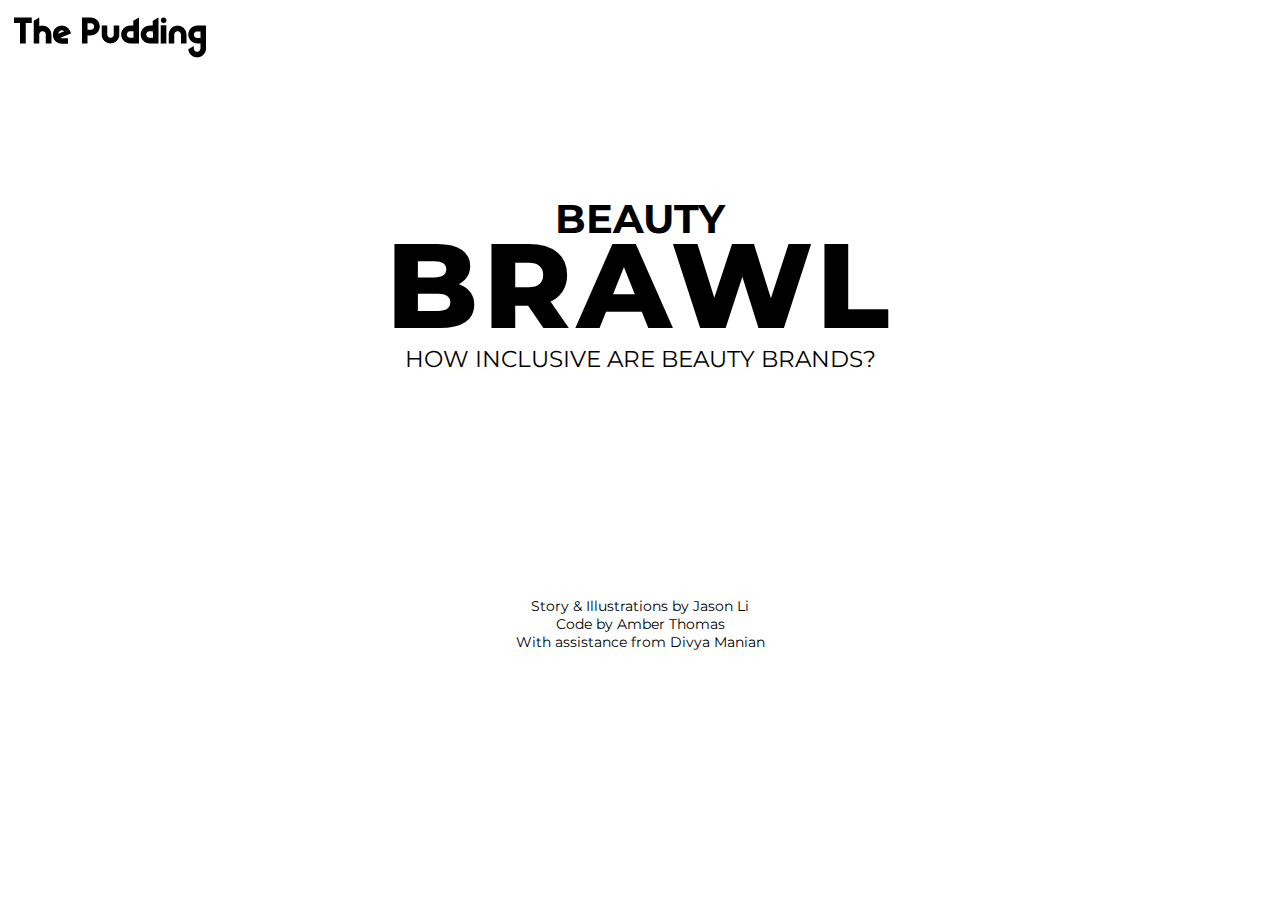
==== midterm-review/index.html @ 7a99818c "trying to place borders in" ====
<!--to use, copy and paste all content below doctype into your index.html file, or duplicate this file and rename to index.html.

do not remove the bootstrap css in head, nor the js bundle in body. that should always be your last line of code before the body close.

your custom style.css should always come BELOW the bootstrap css.

-->
<!doctype html>
<html lang="en">

<head>
    <meta charset="utf-8">
    <!-- meta tags and seo -->
    <title>Midterm Review</title>
    <meta name="description" content="">
    <meta name="author" content="">
    <!-- mobile -->
    <meta name="viewport" content="width=device-width, initial-scale=1">
    <!-- google fonts -->
    <link rel="preconnect" href="https://fonts.gstatic.com">
    <link href="https://fonts.googleapis.com/css2?family=Montserrat:ital,wght@0,100;0,200;0,300;0,400;0,500;0,600;0,700;0,800;0,900;1,100;1,200;1,300;1,400;1,500;1,600;1,700;1,800;1,900&display=swap" rel="stylesheet">
    <link rel="preconnect" href="https://fonts.gstatic.com">
    <link href="https://fonts.googleapis.com/css2?family=Shippori+Mincho+B1:wght@400;500;600;700;800&display=swap" rel="stylesheet">
    <!-- bootstrap css -->
    <link href="https://cdn.jsdelivr.net/npm/bootstrap@5.0.0-beta2/dist/css/bootstrap.min.css" rel="stylesheet" integrity="sha384-BmbxuPwQa2lc/FVzBcNJ7UAyJxM6wuqIj61tLrc4wSX0szH/Ev+nYRRuWlolflfl" crossorigin="anonymous">
    <!-- custom css -->
    <link rel="stylesheet" type="text/css" href="css/style.css">
</head>
<!---->

<body>
    <!--page contents go here-->
    <!--navbar and logo-->
<nav class="navbar navbar-light bg-light">
  <div class="container-fluid">
    <img src="images/logo.png" alt="logo">
  </div>
</nav>
<!--main header section-->
<h1>
    <span id="firstline">
        Beauty
    </span>
    <br>
    <span id="secondline">
        Brawl
    </span>
    <br>
    <span id="thirdline">
        How inclusive are beauty brands?
    </span>
</h1>
<div id="byline">
    <p>
        <br>Story & Illustrations by Jason Li
        <br>Code by Amber Thomas
        <br>With assistance from Divya Manian
    </p>
</div>







<!---->
    <!-- bootstrap javascript -->
    <script src="https://cdn.jsdelivr.net/npm/bootstrap@5.0.0-beta2/dist/js/bootstrap.bundle.min.js" integrity="sha384-b5kHyXgcpbZJO/tY9Ul7kGkf1S0CWuKcCD38l8YkeH8z8QjE0GmW1gYU5S9FOnJ0" crossorigin="anonymous"></script>
</body>
</html>
---- midterm-review/css/style.css ----
h1 {
    font-family: 'Montserrat', sans-serif;
    text-transform: uppercase;
    text-align: center;
    margin: 10%;
}

#firstline {
    font-size: 40px;
    font-weight: 700;
}

#secondline {
    font-size: 120px;
    font-weight: 800;
    letter-spacing: 5px;
    line-height: 0.7;
}

#thirdline {
    font-size: 23px;
    font-weight: 400;
}

#byline {
    padding-top: 5%;
    padding-bottom: 5%;
    text-align: center;
    font-size: 14px;
    font-family: 'Montserrat', sans-serif;
}
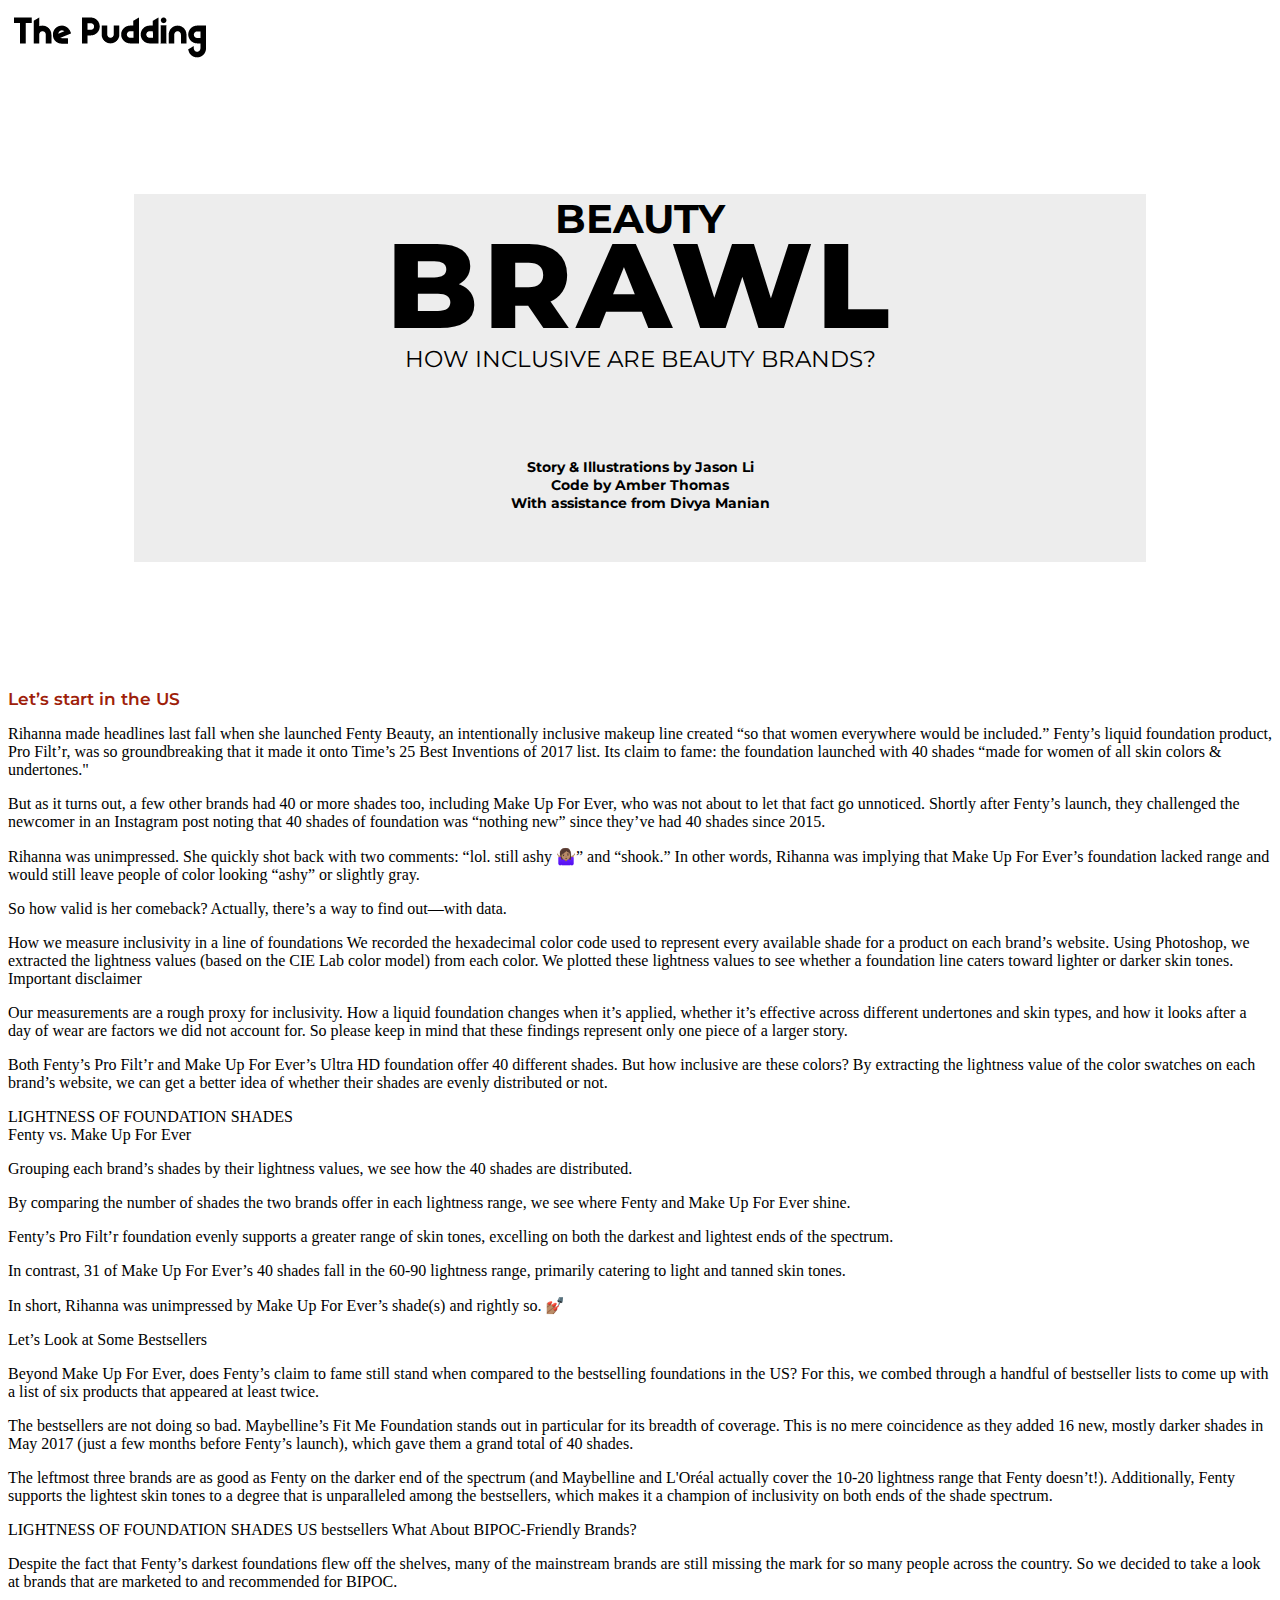
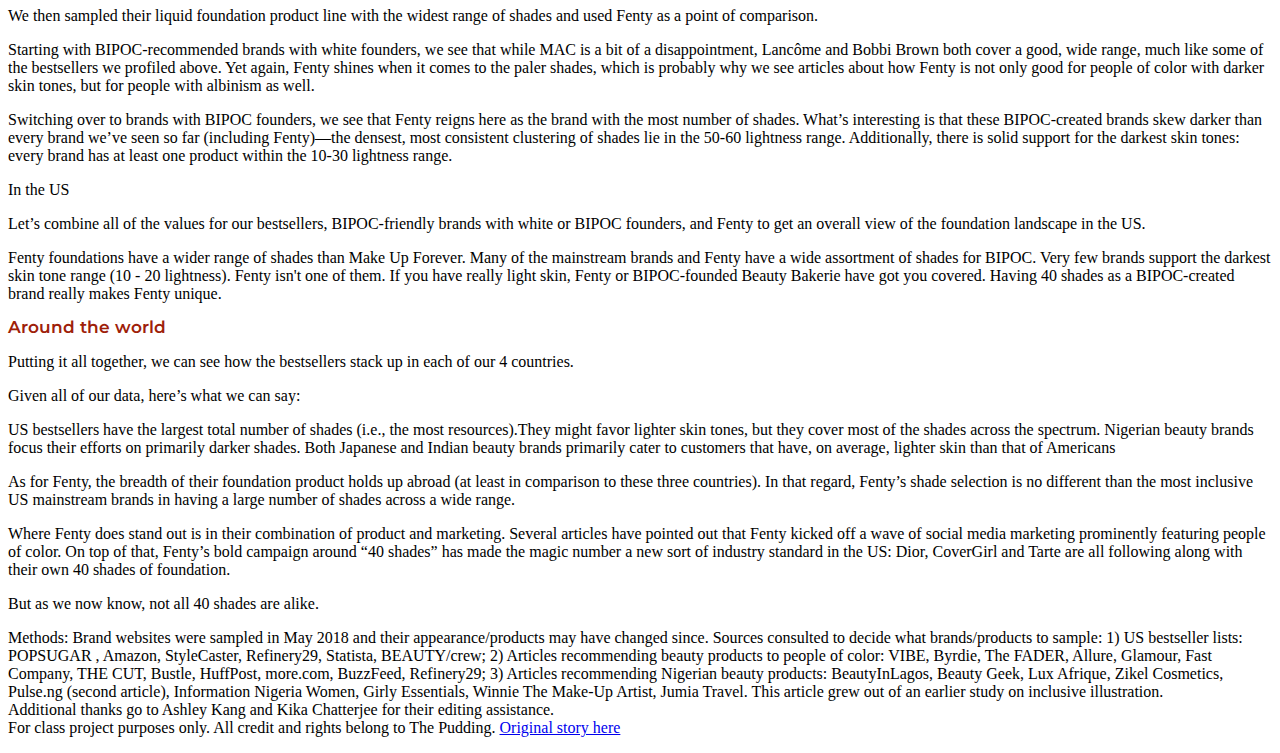
==== commit c3fb05a0: "h2 stuff" ====
--- a/midterm-review/index.html
+++ b/midterm-review/index.html
@@ -49,20 +49,152 @@
     <span id="thirdline">
         How inclusive are beauty brands?
     </span>
-</h1>
-<div id="byline">
-    <p>
+
+    <p id="byline">
         <br>Story & Illustrations by Jason Li
         <br>Code by Amber Thomas
         <br>With assistance from Divya Manian
     </p>
-</div>
-
-
-
-
-
-
+</h1>
+<!--header-->
+<h2>Let’s start in the US</h2>
+<!--///-->
+
+<p>Rihanna made headlines last fall when she launched Fenty Beauty, an intentionally inclusive makeup line created “so that women everywhere would be included.” Fenty’s liquid foundation product, Pro Filt’r, was so groundbreaking that it made it onto Time’s 25 Best Inventions of 2017 list. Its claim to fame: the foundation launched with 40 shades “made for women of all skin colors & undertones."</p>
+<p>But as it turns out, a few other brands had 40 or more shades too, including Make Up For Ever, who was not about to let that fact go unnoticed. Shortly after Fenty’s launch, they challenged the newcomer in an Instagram post noting that 40 shades of foundation was “nothing new” since they’ve had 40 shades since 2015.</p>
+
+<p>Rihanna was unimpressed. She quickly shot back with two comments: “lol. still ashy 🤷🏽‍♀️” and “shook.” In other words, Rihanna was implying that Make Up For Ever’s foundation lacked range and would still leave people of color looking “ashy” or slightly gray.</p>
+
+<p>So how valid is her comeback? Actually, there’s a way to find out—with data.</p>
+
+
+<!--header-->
+How we measure inclusivity in a line of foundations
+<!--//-->
+
+<!--list-->
+We recorded the hexadecimal color code used to represent every available shade for a product on each brand’s website.
+Using Photoshop, we extracted the lightness values (based on the CIE Lab color model) from each color.
+We plotted these lightness values to see whether a foundation line caters toward lighter or darker skin tones.
+<!--end list-->
+
+<!--header-->
+Important disclaimer
+<!--///-->
+<p>Our measurements are a rough proxy for inclusivity. How a liquid foundation changes when it’s applied, whether it’s effective across different undertones and skin types, and how it looks after a day of wear are factors we did not account for. So please keep in mind that these findings represent only one piece of a larger story.</p>
+
+<!-- img 1vs-->
+    
+    <p>Both Fenty’s Pro Filt’r and Make Up For Ever’s Ultra HD foundation offer 40 different shades. But how inclusive are these colors? By extracting the lightness value of the color swatches on each brand’s website, we can get a better idea of whether their shades are evenly distributed or not.
+</p>
+
+
+<!--header-->
+LIGHTNESS OF FOUNDATION SHADES<br>
+Fenty vs. Make Up For Ever
+<!--img 1-->
+
+<!--////-->
+
+<P>Grouping each brand’s shades by their lightness values, we see how the 40 shades are distributed.
+
+</P>
+<p>By comparing the number of shades the two brands offer in each lightness range, we see where Fenty and Make Up For Ever shine.
+
+</p>
+<p>Fenty’s Pro Filt’r foundation evenly supports a greater range of skin tones, excelling on both the darkest and lightest ends of the spectrum.
+
+</p>
+<p>In contrast, 31 of Make Up For Ever’s 40 shades fall in the 60-90 lightness range, primarily catering to light and tanned skin tones.
+
+</p>
+
+<p>In short, Rihanna was unimpressed by Make Up For Ever’s shade(s) and rightly so. 💅🏽
+
+</p>
+
+  <!--header-->
+  Let’s Look at Some Bestsellers
+  <!--////-->
+
+  <p>Beyond Make Up For Ever, does Fenty’s claim to fame still stand when compared to the bestselling foundations in the US? For this, we combed through a handful of bestseller lists to come up with a list of six products that appeared at least twice.</p>
+
+  <!-- img 2vs -->
+
+
+
+<p>The bestsellers are not doing so bad. Maybelline’s Fit Me Foundation stands out in particular for its breadth of coverage. This is no mere coincidence as they added 16 new, mostly darker shades in May 2017 (just a few months before Fenty’s launch), which gave them a grand total of 40 shades.</p>
+<p>The leftmost three brands are as good as Fenty on the darker end of the spectrum (and Maybelline and L'Oréal actually cover the 10-20 lightness range that Fenty doesn’t!). Additionally, Fenty supports the lightest skin tones to a degree that is unparalleled among the bestsellers, which makes it a champion of inclusivity on both ends of the shade spectrum.</p>
+
+<!--header-->
+LIGHTNESS OF FOUNDATION SHADES
+US bestsellers
+<!--img 2-->
+<!--///-->
+
+<!--header-->
+What About BIPOC-Friendly Brands?
+<!--/////-->
+
+<p>Despite the fact that Fenty’s darkest foundations flew off the shelves, many of the mainstream brands are still missing the mark for so many people across the country. So we decided to take a look at brands that are marketed to and recommended for BIPOC.</p>
+
+<!--img 3vs --> 
+
+
+<p>We then sampled their liquid foundation product line with the widest range of shades and used Fenty as a point of comparison.</p>
+
+<p>Starting with BIPOC-recommended brands with white founders, we see that while MAC is a bit of a disappointment, Lancôme and Bobbi Brown both cover a good, wide range, much like some of the bestsellers we profiled above. Yet again, Fenty shines when it comes to the paler shades, which is probably why we see articles about how Fenty is not only good for people of color with darker skin tones, but for people with albinism as well.</p>
+
+<p>Switching over to brands with BIPOC founders, we see that Fenty reigns here as the brand with the most number of shades. What’s interesting is that these BIPOC-created brands skew darker than every brand we’ve seen so far (including Fenty)—the densest, most consistent clustering of shades lie in the 50-60 lightness range. Additionally, there is solid support for the darkest skin tones: every brand has at least one product within the 10-30 lightness range.</p>
+
+
+
+<!--header-->
+
+In the US
+
+<!--///-->
+
+<p>Let’s combine all of the values for our bestsellers, BIPOC-friendly brands with white or BIPOC founders, and Fenty to get an overall view of the foundation landscape in the US.</p>
+
+<!--list-->
+Fenty foundations have a wider range of shades than Make Up Forever.
+Many of the mainstream brands and Fenty have a wide assortment of shades for BIPOC.
+Very few brands support the darkest skin tone range (10 - 20 lightness). Fenty isn't one of them.
+If you have really light skin, Fenty or BIPOC-founded Beauty Bakerie have got you covered.
+Having 40 shades as a BIPOC-created brand really makes Fenty unique.
+<!--end list-->
+
+<!--header-->
+<h2>Around the world</h2>
+<!--///-->
+
+<p>Putting it all together, we can see how the bestsellers stack up in each of our 4 countries.</p>
+
+<p>Given all of our data, here’s what we can say:</p>
+
+
+<!--list-->
+
+US bestsellers have the largest total number of shades (i.e., the most resources).They might favor lighter skin tones, but they cover most of the shades across the spectrum.
+Nigerian beauty brands focus their efforts on primarily darker shades.
+Both Japanese and Indian beauty brands primarily cater to customers that have, on average, lighter skin than that of Americans
+
+<!--end list-->
+
+<p>As for Fenty, the breadth of their foundation product holds up abroad (at least in comparison to these three countries). In that regard, Fenty’s shade selection is no different than the most inclusive US mainstream brands in having a large number of shades across a wide range.</p>
+
+<p>Where Fenty does stand out is in their combination of product and marketing. Several articles have pointed out that Fenty kicked off a wave of social media marketing prominently featuring people of color. On top of that, Fenty’s bold campaign around “40 shades” has made the magic number a new sort of industry standard in the US: Dior, CoverGirl and Tarte are all following along with their own 40 shades of foundation.</p>
+
+<p>But as we now know, not all 40 shades are alike.</p>
+
+
+<!--footer-->
+<p>Methods: Brand websites were sampled in May 2018 and their appearance/products may have changed since. Sources consulted to decide what brands/products to sample: 1) US bestseller lists: POPSUGAR , Amazon, StyleCaster, Refinery29, Statista, BEAUTY/crew; 2) Articles recommending beauty products to people of color: VIBE, Byrdie, The FADER, Allure, Glamour, Fast Company, THE CUT, Bustle, HuffPost, more.com, BuzzFeed, Refinery29; 3) Articles recommending Nigerian beauty products: BeautyInLagos, Beauty Geek, Lux Afrique, Zikel Cosmetics, Pulse.ng (second article), Information Nigeria Women, Girly Essentials, Winnie The Make-Up Artist, Jumia Travel. This article grew out of an earlier study on inclusive illustration.
+<br>
+Additional thanks go to Ashley Kang and Kika Chatterjee for their editing assistance.
+<br>
+For class project purposes only. All credit and rights belong to The Pudding. <a href="https://pudding.cool/2018/06/makeup-shades/">Original story here</a></p>
 
 <!---->
     <!-- bootstrap javascript -->
--- a/midterm-review/css/style.css
+++ b/midterm-review/css/style.css
@@ -1,13 +1,14 @@
 h1 {
     font-family: 'Montserrat', sans-serif;
-    text-transform: uppercase;
     text-align: center;
     margin: 10%;
+    background-color: #ededed;
 }
 
 #firstline {
     font-size: 40px;
     font-weight: 700;
+    text-transform: uppercase;
 }
 
 #secondline {
@@ -15,11 +16,13 @@
     font-weight: 800;
     letter-spacing: 5px;
     line-height: 0.7;
+    text-transform: uppercase;
 }
 
 #thirdline {
     font-size: 23px;
     font-weight: 400;
+    text-transform: uppercase;
 }
 
 #byline {
@@ -27,5 +30,11 @@
     padding-bottom: 5%;
     text-align: center;
     font-size: 14px;
-    font-family: 'Montserrat', sans-serif;
+}
+
+h2 {
+	font-family: 'Montserrat', sans-serif;
+	color: #9e2009;
+	font-size: 17px;
+	font-weight: 600;
 }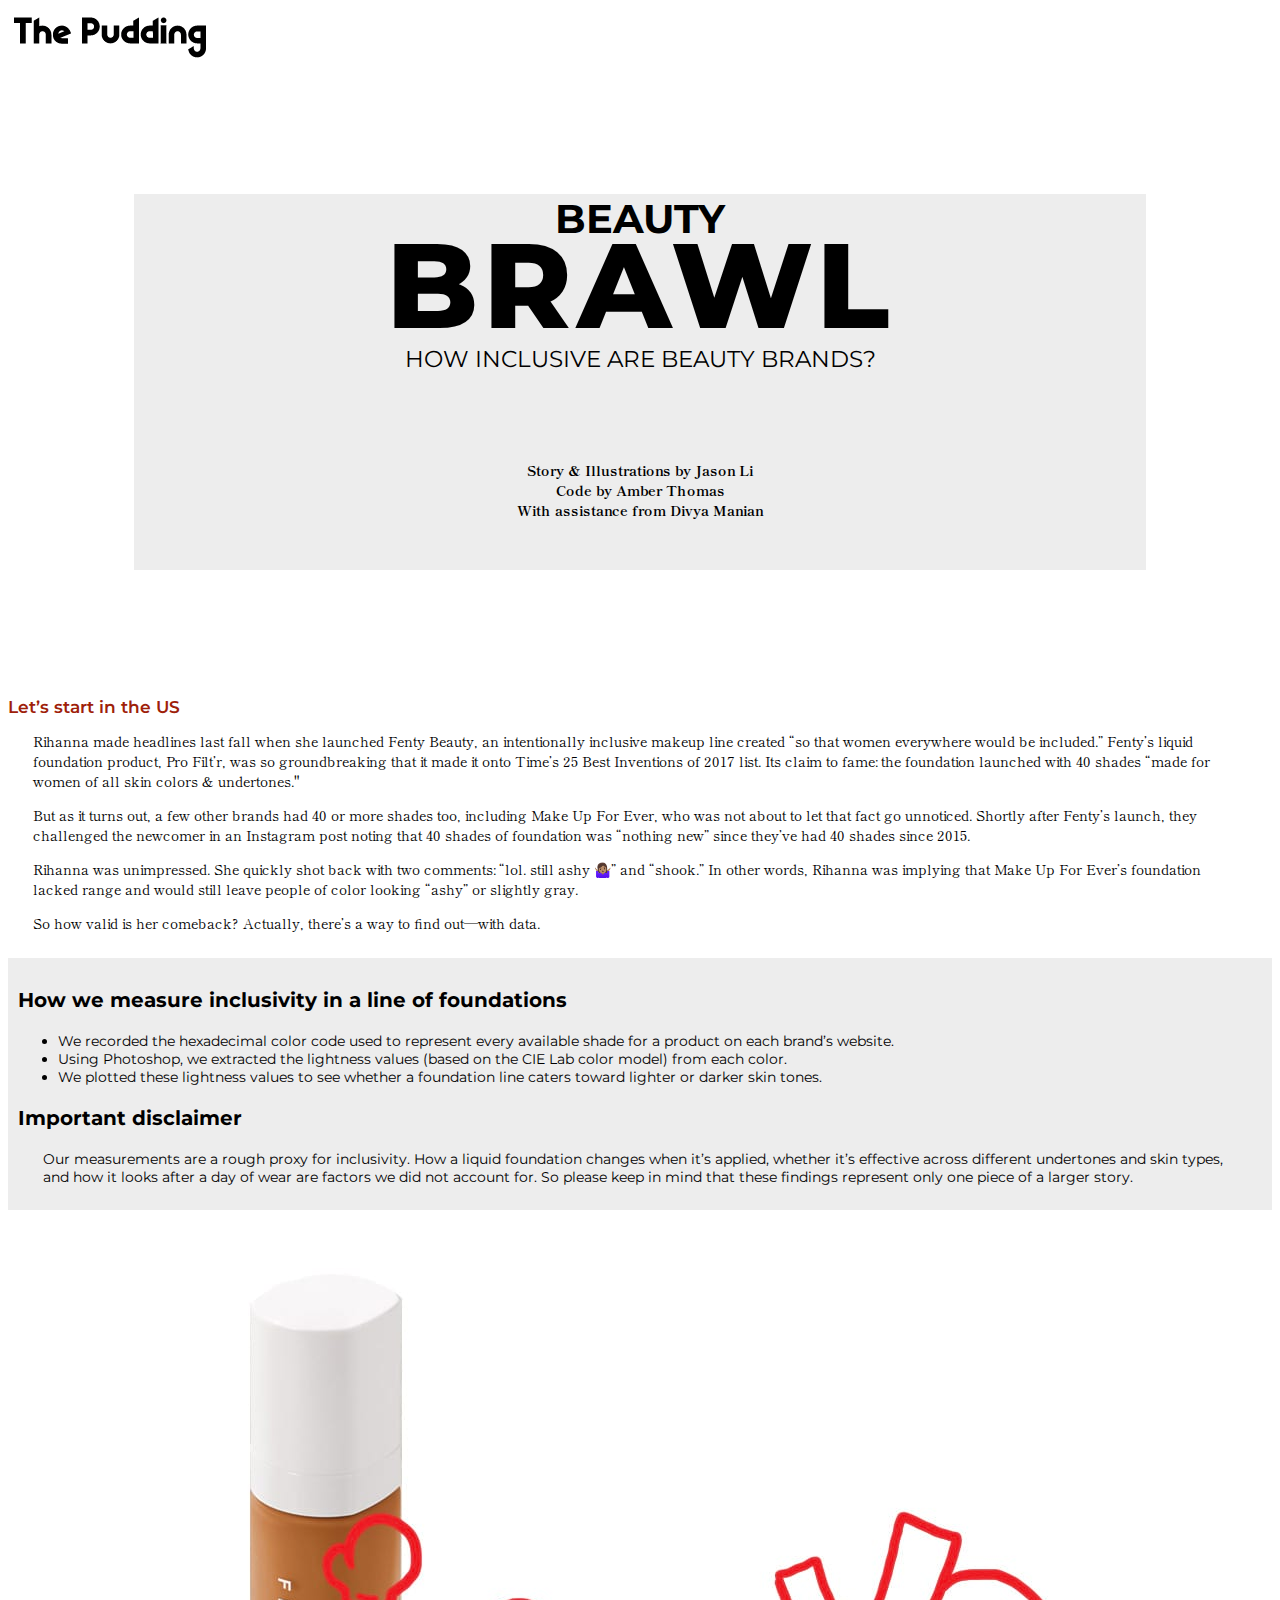
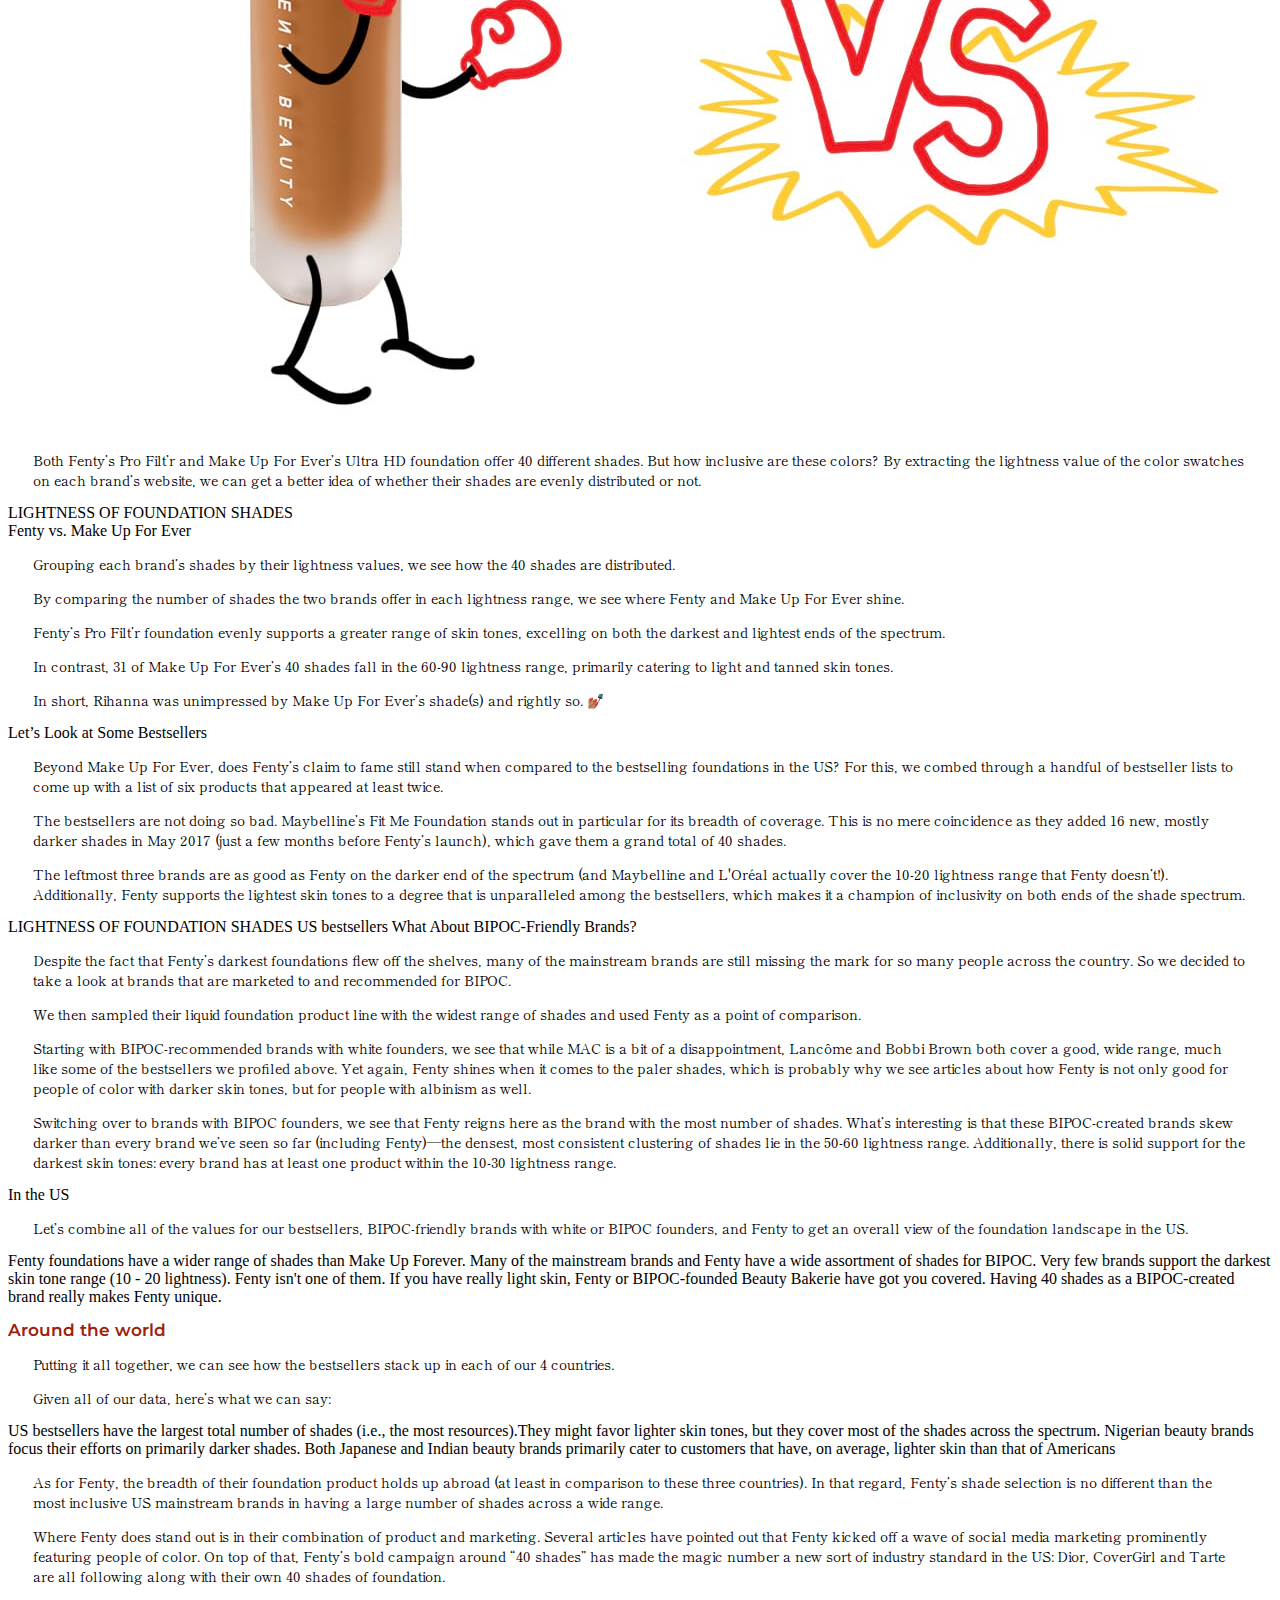
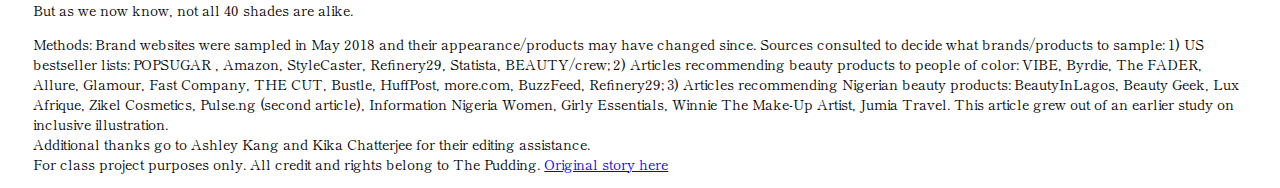
==== commit 6f5f3c70: "first section done and styled" ====
--- a/midterm-review/index.html
+++ b/midterm-review/index.html
@@ -49,7 +49,6 @@
     <span id="thirdline">
         How inclusive are beauty brands?
     </span>
-
     <p id="byline">
         <br>Story & Illustrations by Jason Li
         <br>Code by Amber Thomas
@@ -57,9 +56,11 @@
     </p>
 </h1>
 <!--header-->
+<div class="container content">
+        <div class="row">
+            <div class="col-md-6 offset-md-3">
 <h2>Let’s start in the US</h2>
 <!--///-->
-
 <p>Rihanna made headlines last fall when she launched Fenty Beauty, an intentionally inclusive makeup line created “so that women everywhere would be included.” Fenty’s liquid foundation product, Pro Filt’r, was so groundbreaking that it made it onto Time’s 25 Best Inventions of 2017 list. Its claim to fame: the foundation launched with 40 shades “made for women of all skin colors & undertones."</p>
 <p>But as it turns out, a few other brands had 40 or more shades too, including Make Up For Ever, who was not about to let that fact go unnoticed. Shortly after Fenty’s launch, they challenged the newcomer in an Instagram post noting that 40 shades of foundation was “nothing new” since they’ve had 40 shades since 2015.</p>
 
@@ -69,24 +70,27 @@
 
 
 <!--header-->
-How we measure inclusivity in a line of foundations
-<!--//-->
-
-<!--list-->
-We recorded the hexadecimal color code used to represent every available shade for a product on each brand’s website.
-Using Photoshop, we extracted the lightness values (based on the CIE Lab color model) from each color.
-We plotted these lightness values to see whether a foundation line caters toward lighter or darker skin tones.
-<!--end list-->
-
-<!--header-->
-Important disclaimer
-<!--///-->
-<p>Our measurements are a rough proxy for inclusivity. How a liquid foundation changes when it’s applied, whether it’s effective across different undertones and skin types, and how it looks after a day of wear are factors we did not account for. So please keep in mind that these findings represent only one piece of a larger story.</p>
+<div class="graybox">
+    <h3>How we measure inclusivity in a line of foundations</h3>
+    <!--//-->
+    <!--list-->
+    <ul>
+    <li>We recorded the hexadecimal color code used to represent every available shade for a product on each brand’s website.</li>
+    <li>Using Photoshop, we extracted the lightness values (based on the CIE Lab color model) from each color.</li>
+    <li>We plotted these lightness values to see whether a foundation line caters toward lighter or darker skin tones.</li>
+</ul>
+    <!--end list-->
+    <!--header-->
+    <h3>Important disclaimer</h3>
+    <!--///-->
+    <p>Our measurements are a rough proxy for inclusivity. How a liquid foundation changes when it’s applied, whether it’s effective across different undertones and skin types, and how it looks after a day of wear are factors we did not account for. So please keep in mind that these findings represent only one piece of a larger story.</p>
+</div>
 
 <!-- img 1vs-->
-    
+    <img src="images/1vs.jpg" alt="Fenty versus Make Up For Ever" class="img-fluid">
     <p>Both Fenty’s Pro Filt’r and Make Up For Ever’s Ultra HD foundation offer 40 different shades. But how inclusive are these colors? By extracting the lightness value of the color swatches on each brand’s website, we can get a better idea of whether their shades are evenly distributed or not.
 </p>
+</div>
 
 
 <!--header-->
@@ -195,6 +199,8 @@
 Additional thanks go to Ashley Kang and Kika Chatterjee for their editing assistance.
 <br>
 For class project purposes only. All credit and rights belong to The Pudding. <a href="https://pudding.cool/2018/06/makeup-shades/">Original story here</a></p>
+</div>
+</div>
 
 <!---->
     <!-- bootstrap javascript -->
--- a/midterm-review/css/style.css
+++ b/midterm-review/css/style.css
@@ -37,4 +37,28 @@
 	color: #9e2009;
 	font-size: 17px;
 	font-weight: 600;
+}
+
+p {
+	font-family: 'Shippori Mincho B1', serif;
+	padding-left: 2%;
+	padding-right: 2%;
+	font-size: 14px;
+}
+
+h3 {
+	font-family: 'Montserrat', sans-serif;
+	font-size: 20px;
+}
+
+.graybox {
+	background-color: #ededed;
+	padding: 10px;
+	margin-top: 2%;
+	margin-bottom: 2%;
+}
+.graybox p,
+.graybox ul { 
+    font-size: 14px;
+    font-family: 'Montserrat', sans-serif !important;
 }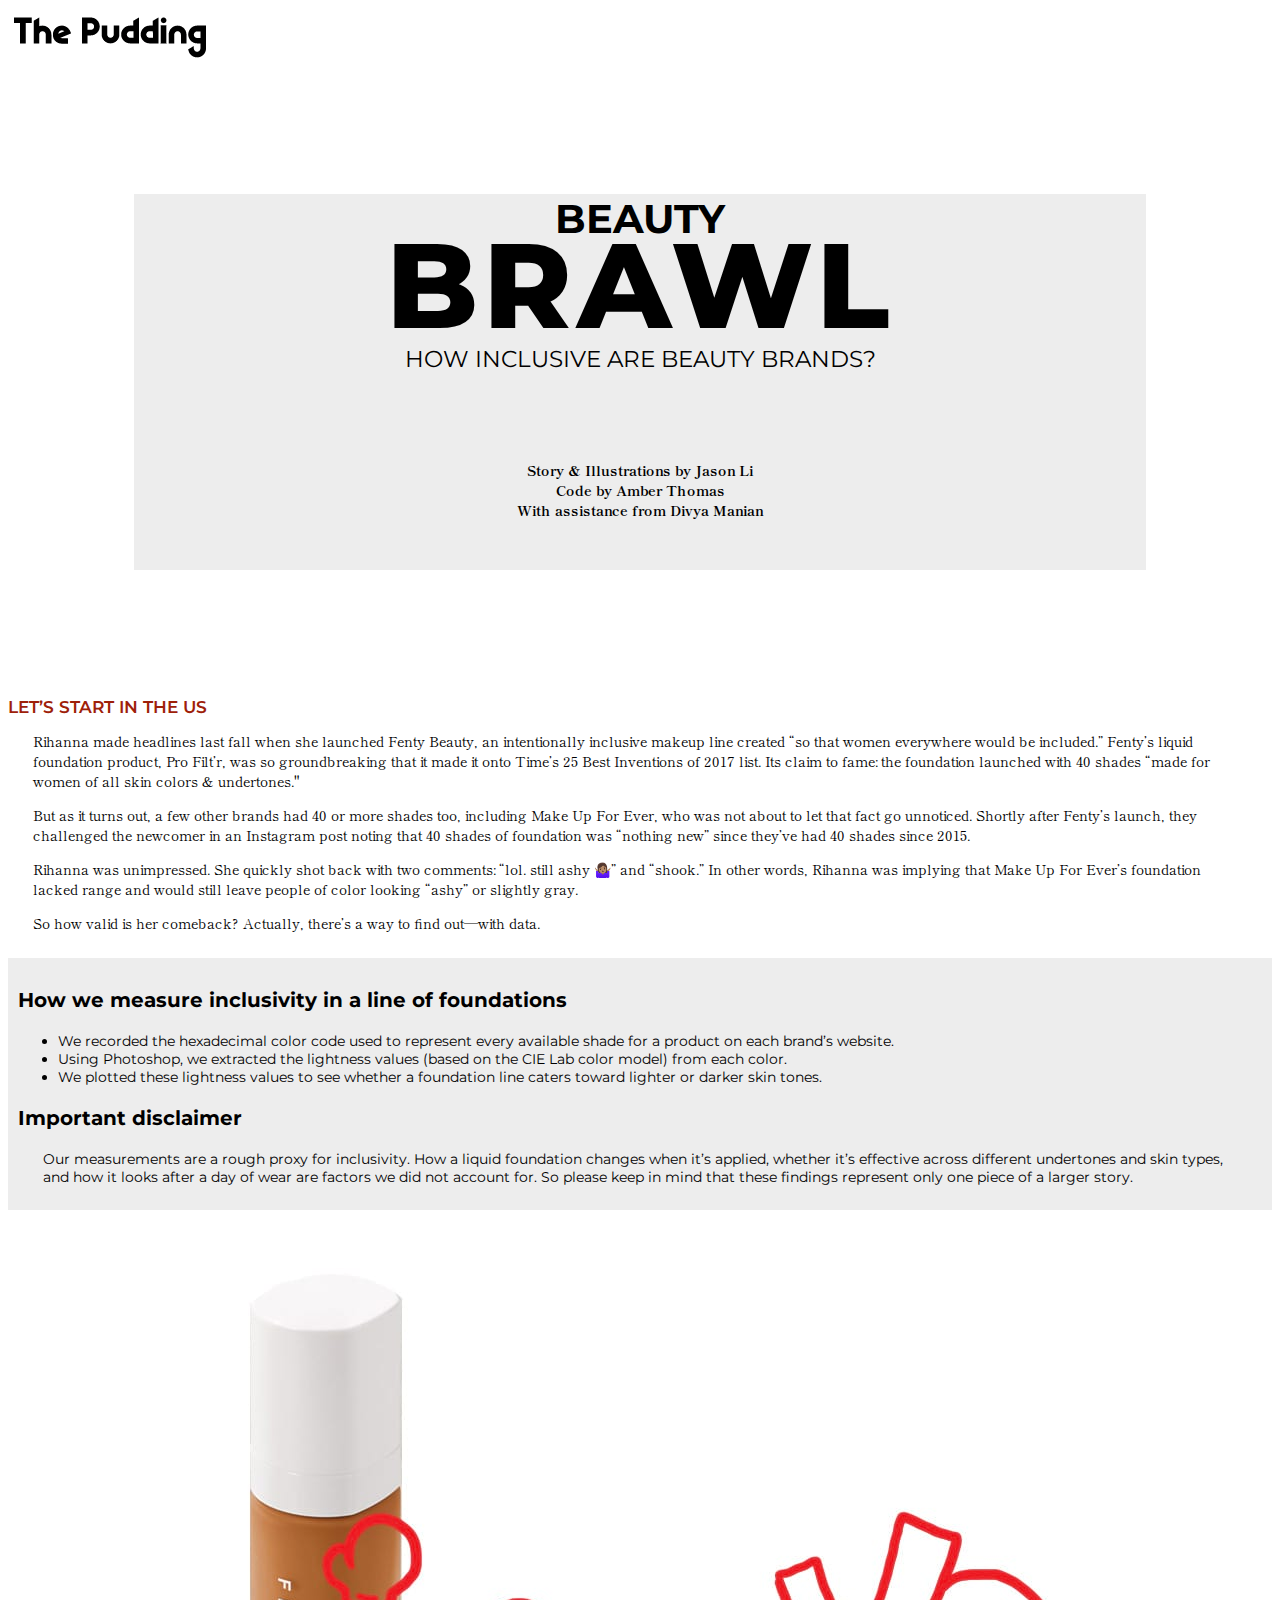
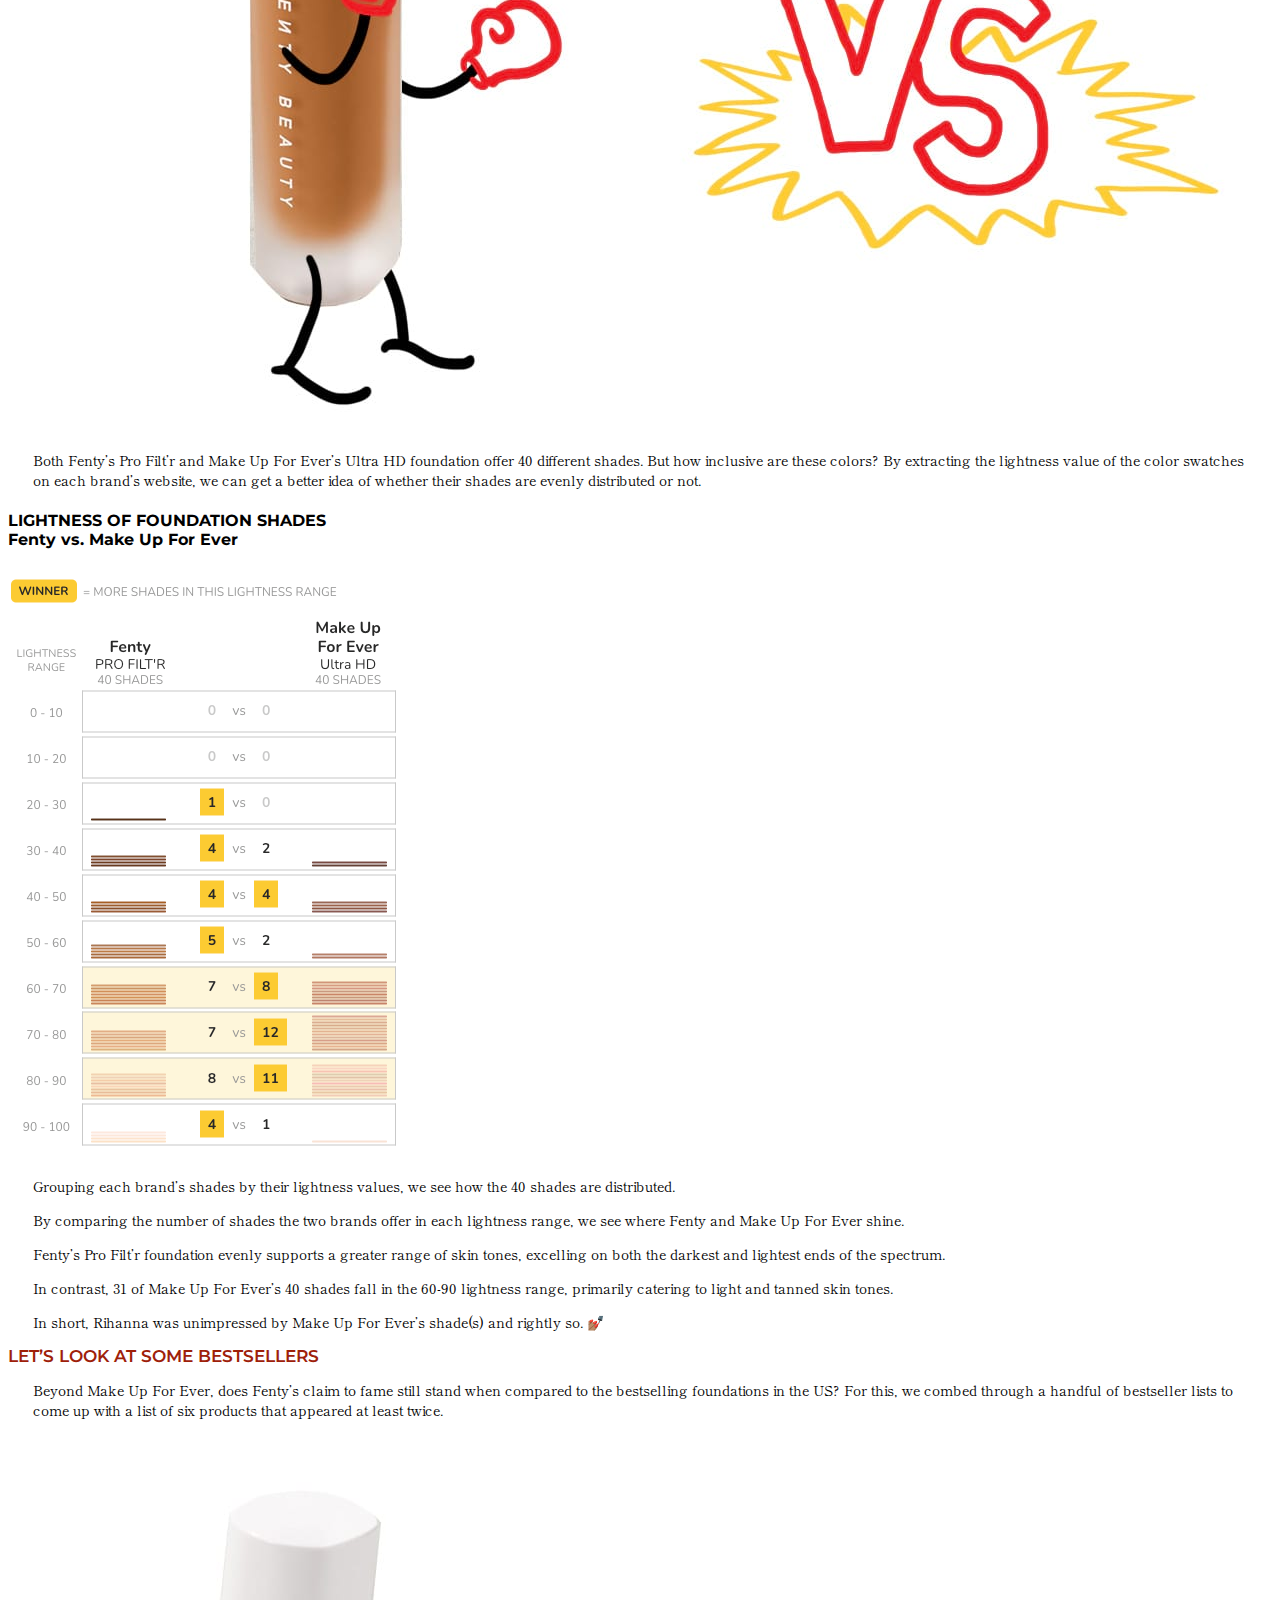
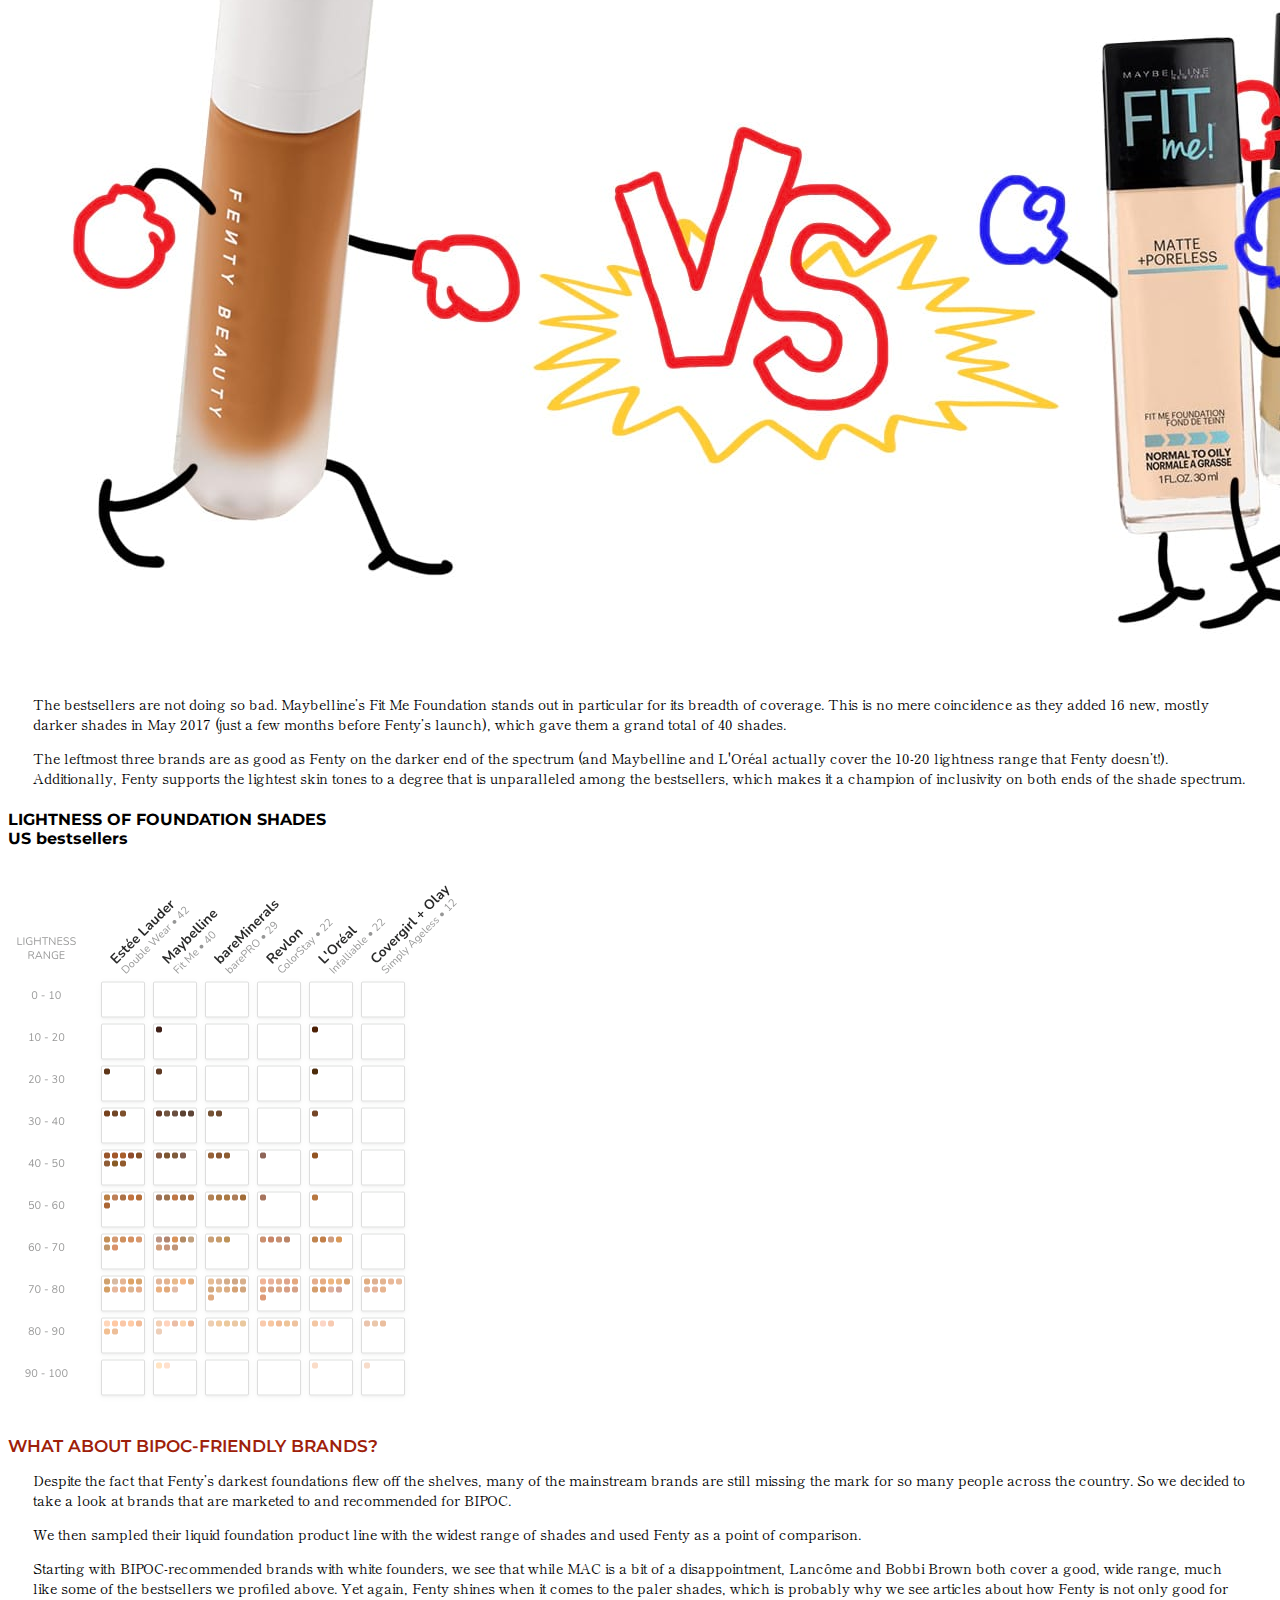
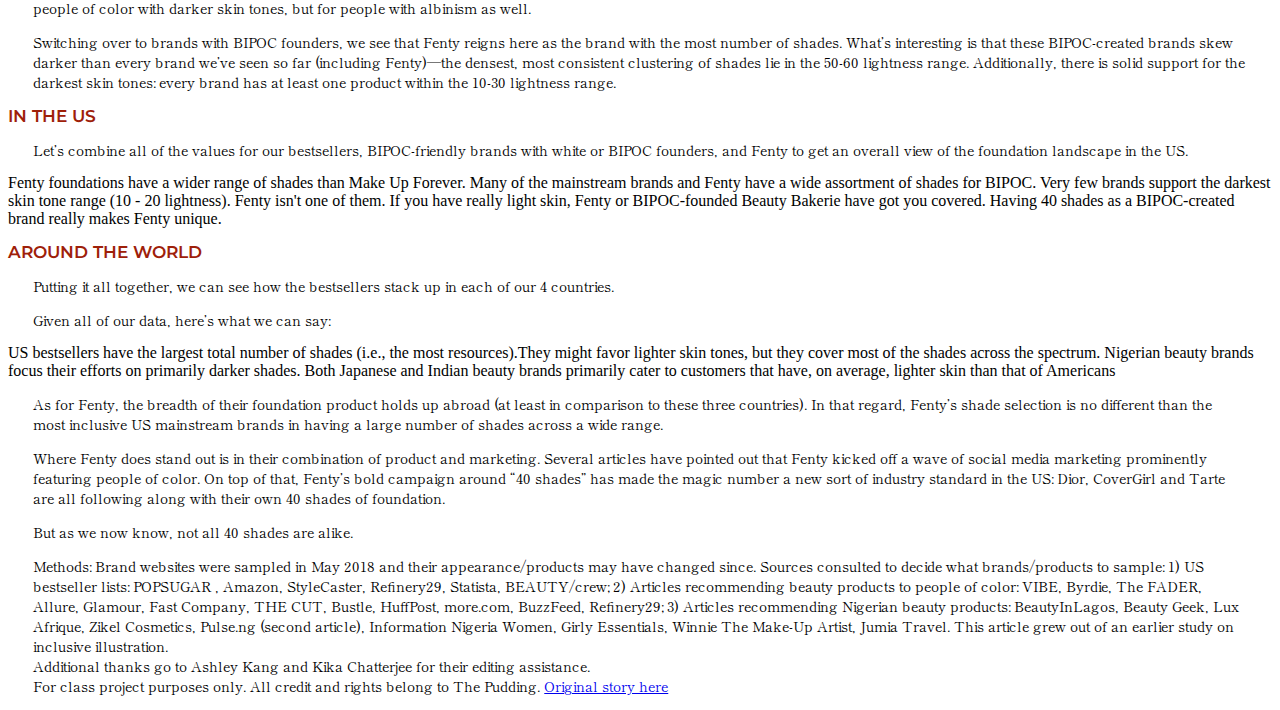
==== commit 405f2bf3: "lots of bootstrap" ====
--- a/midterm-review/index.html
+++ b/midterm-review/index.html
@@ -94,11 +94,15 @@
 
 
 <!--header-->
-LIGHTNESS OF FOUNDATION SHADES<br>
-Fenty vs. Make Up For Ever
+<div class="col-md-4 offset-md-2">
+<h4>LIGHTNESS OF FOUNDATION SHADES<br>
+Fenty vs. Make Up For Ever</h4>
 <!--img 1-->
+<img src="images/1.png" alt="chart" class="img-fluid">
+</div>
 
 <!--////-->
+<div class="col-md-3">
 
 <P>Grouping each brand’s shades by their lightness values, we see how the 40 shades are distributed.
 
@@ -116,28 +120,38 @@
 <p>In short, Rihanna was unimpressed by Make Up For Ever’s shade(s) and rightly so. 💅🏽
 
 </p>
+</div>
 
   <!--header-->
-  Let’s Look at Some Bestsellers
+  <div class="col-md-6 offset-md-3">
+  <h2>Let’s Look at Some Bestsellers</h2>
   <!--////-->
 
   <p>Beyond Make Up For Ever, does Fenty’s claim to fame still stand when compared to the bestselling foundations in the US? For this, we combed through a handful of bestseller lists to come up with a list of six products that appeared at least twice.</p>
 
   <!-- img 2vs -->
-
-
-
+  <img src="images/2vs.jpg" alt="Fenty versus other foundations" class="img-fluid">
+</div>
+
+
+<div class="col-md-4 offset-md-3">
 <p>The bestsellers are not doing so bad. Maybelline’s Fit Me Foundation stands out in particular for its breadth of coverage. This is no mere coincidence as they added 16 new, mostly darker shades in May 2017 (just a few months before Fenty’s launch), which gave them a grand total of 40 shades.</p>
 <p>The leftmost three brands are as good as Fenty on the darker end of the spectrum (and Maybelline and L'Oréal actually cover the 10-20 lightness range that Fenty doesn’t!). Additionally, Fenty supports the lightest skin tones to a degree that is unparalleled among the bestsellers, which makes it a champion of inclusivity on both ends of the shade spectrum.</p>
-
-<!--header-->
-LIGHTNESS OF FOUNDATION SHADES
-US bestsellers
+</div>
+
+<!--header-->
+<div class="col-md-4">
+<h4>LIGHTNESS OF FOUNDATION SHADES
+    <br>
+US bestsellers</h4>
 <!--img 2-->
-<!--///-->
-
-<!--header-->
-What About BIPOC-Friendly Brands?
+<img src="images/2.png" alt="chart 2" class="img-fluid">
+</div>
+<!--///-->
+
+<!--header-->
+<div class="col-md-6 offset-md-3">
+<h2>What About BIPOC-Friendly Brands?</h2>
 <!--/////-->
 
 <p>Despite the fact that Fenty’s darkest foundations flew off the shelves, many of the mainstream brands are still missing the mark for so many people across the country. So we decided to take a look at brands that are marketed to and recommended for BIPOC.</p>
@@ -150,12 +164,14 @@
 <p>Starting with BIPOC-recommended brands with white founders, we see that while MAC is a bit of a disappointment, Lancôme and Bobbi Brown both cover a good, wide range, much like some of the bestsellers we profiled above. Yet again, Fenty shines when it comes to the paler shades, which is probably why we see articles about how Fenty is not only good for people of color with darker skin tones, but for people with albinism as well.</p>
 
 <p>Switching over to brands with BIPOC founders, we see that Fenty reigns here as the brand with the most number of shades. What’s interesting is that these BIPOC-created brands skew darker than every brand we’ve seen so far (including Fenty)—the densest, most consistent clustering of shades lie in the 50-60 lightness range. Additionally, there is solid support for the darkest skin tones: every brand has at least one product within the 10-30 lightness range.</p>
-
-
-
-<!--header-->
-
-In the US
+</div>
+
+
+
+<!--header-->
+<div class="col-md-6">
+
+<h2>In the US</h2>
 
 <!--///-->
 
@@ -168,8 +184,10 @@
 If you have really light skin, Fenty or BIPOC-founded Beauty Bakerie have got you covered.
 Having 40 shades as a BIPOC-created brand really makes Fenty unique.
 <!--end list-->
-
-<!--header-->
+</div>
+
+<!--header-->
+<div class="col-md-6">
 <h2>Around the world</h2>
 <!--///-->
 
@@ -185,6 +203,8 @@
 Both Japanese and Indian beauty brands primarily cater to customers that have, on average, lighter skin than that of Americans
 
 <!--end list-->
+</div>
+<div class="col-md-6 offset-md-3">
 
 <p>As for Fenty, the breadth of their foundation product holds up abroad (at least in comparison to these three countries). In that regard, Fenty’s shade selection is no different than the most inclusive US mainstream brands in having a large number of shades across a wide range.</p>
 
@@ -192,7 +212,7 @@
 
 <p>But as we now know, not all 40 shades are alike.</p>
 
-
+</div>
 <!--footer-->
 <p>Methods: Brand websites were sampled in May 2018 and their appearance/products may have changed since. Sources consulted to decide what brands/products to sample: 1) US bestseller lists: POPSUGAR , Amazon, StyleCaster, Refinery29, Statista, BEAUTY/crew; 2) Articles recommending beauty products to people of color: VIBE, Byrdie, The FADER, Allure, Glamour, Fast Company, THE CUT, Bustle, HuffPost, more.com, BuzzFeed, Refinery29; 3) Articles recommending Nigerian beauty products: BeautyInLagos, Beauty Geek, Lux Afrique, Zikel Cosmetics, Pulse.ng (second article), Information Nigeria Women, Girly Essentials, Winnie The Make-Up Artist, Jumia Travel. This article grew out of an earlier study on inclusive illustration.
 <br>
--- a/midterm-review/css/style.css
+++ b/midterm-review/css/style.css
@@ -37,6 +37,7 @@
 	color: #9e2009;
 	font-size: 17px;
 	font-weight: 600;
+	text-transform: uppercase;
 }
 
 p {
@@ -60,5 +61,10 @@
 .graybox p,
 .graybox ul { 
     font-size: 14px;
-    font-family: 'Montserrat', sans-serif !important;
+    font-family: 'Montserrat', sans-serif;
+}
+
+h4 {
+	font-size: 16px;
+	font-family: 'Montserrat', sans-serif;
 }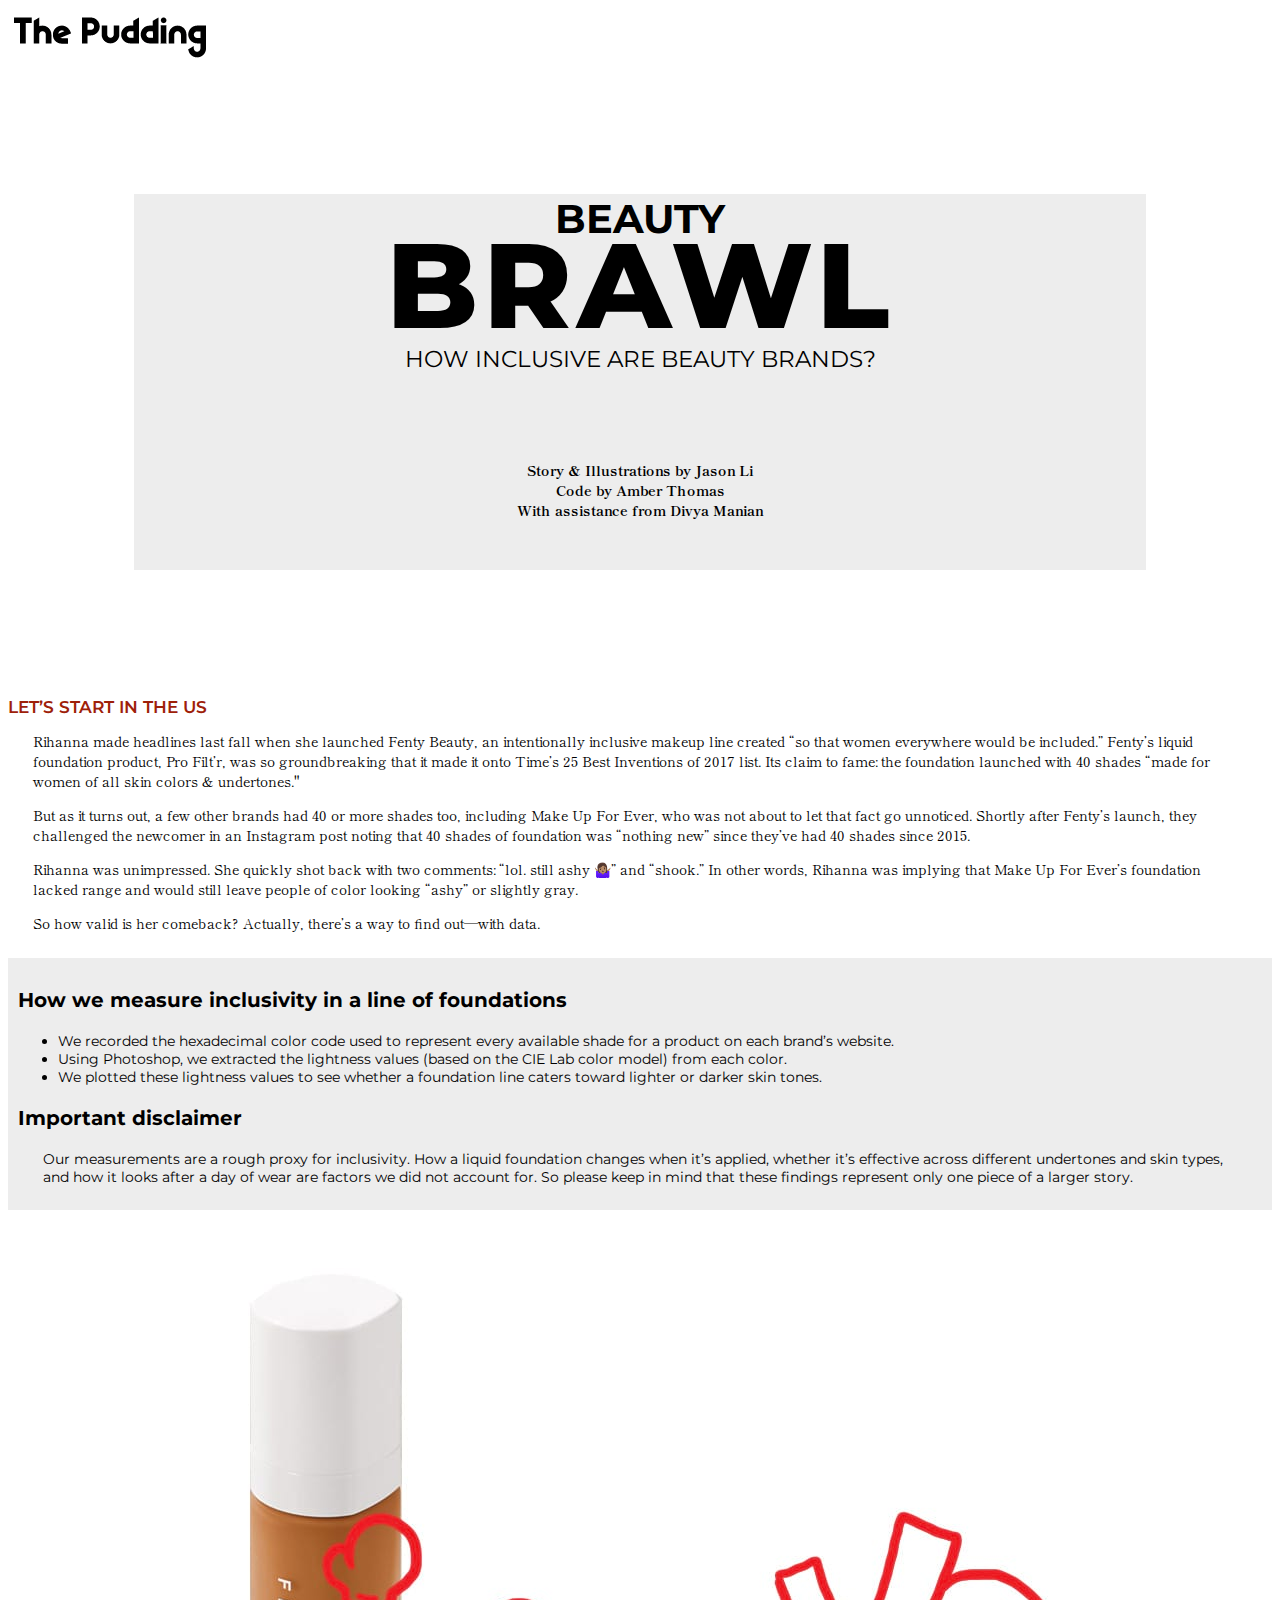
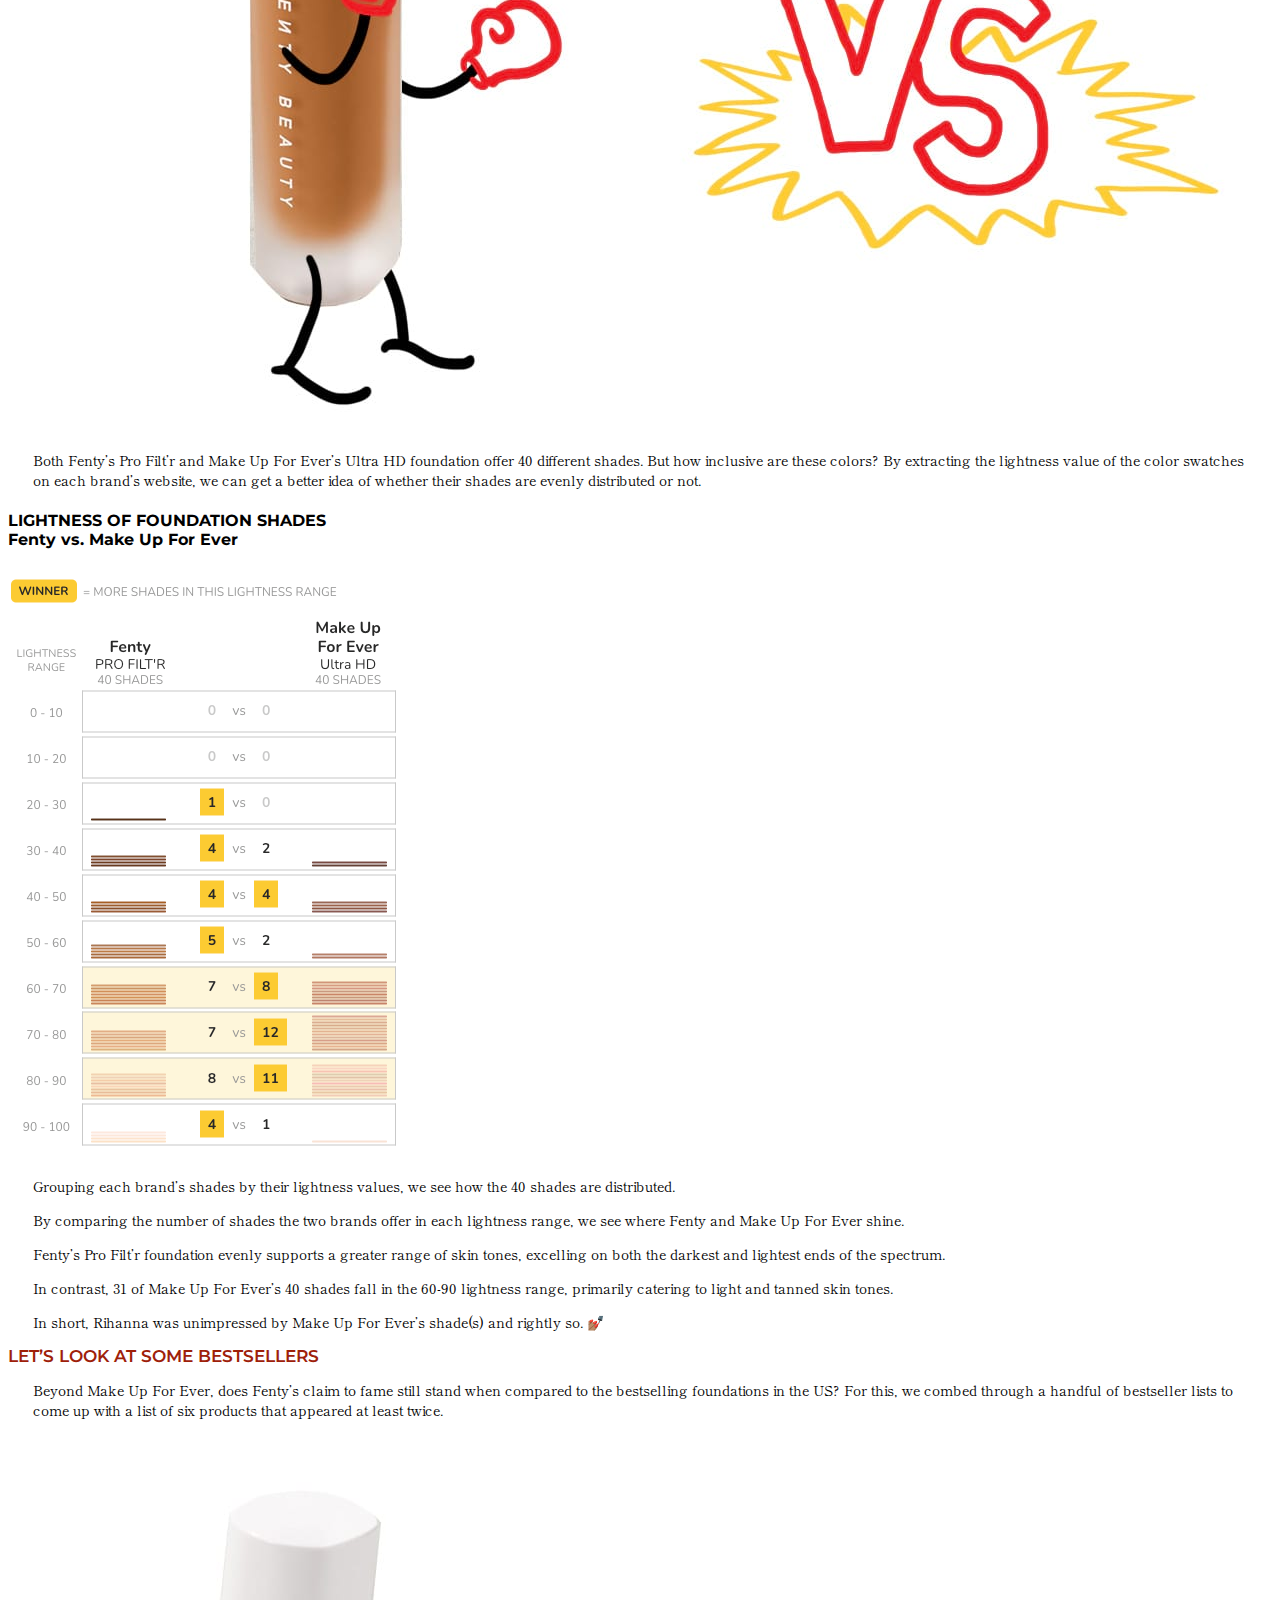
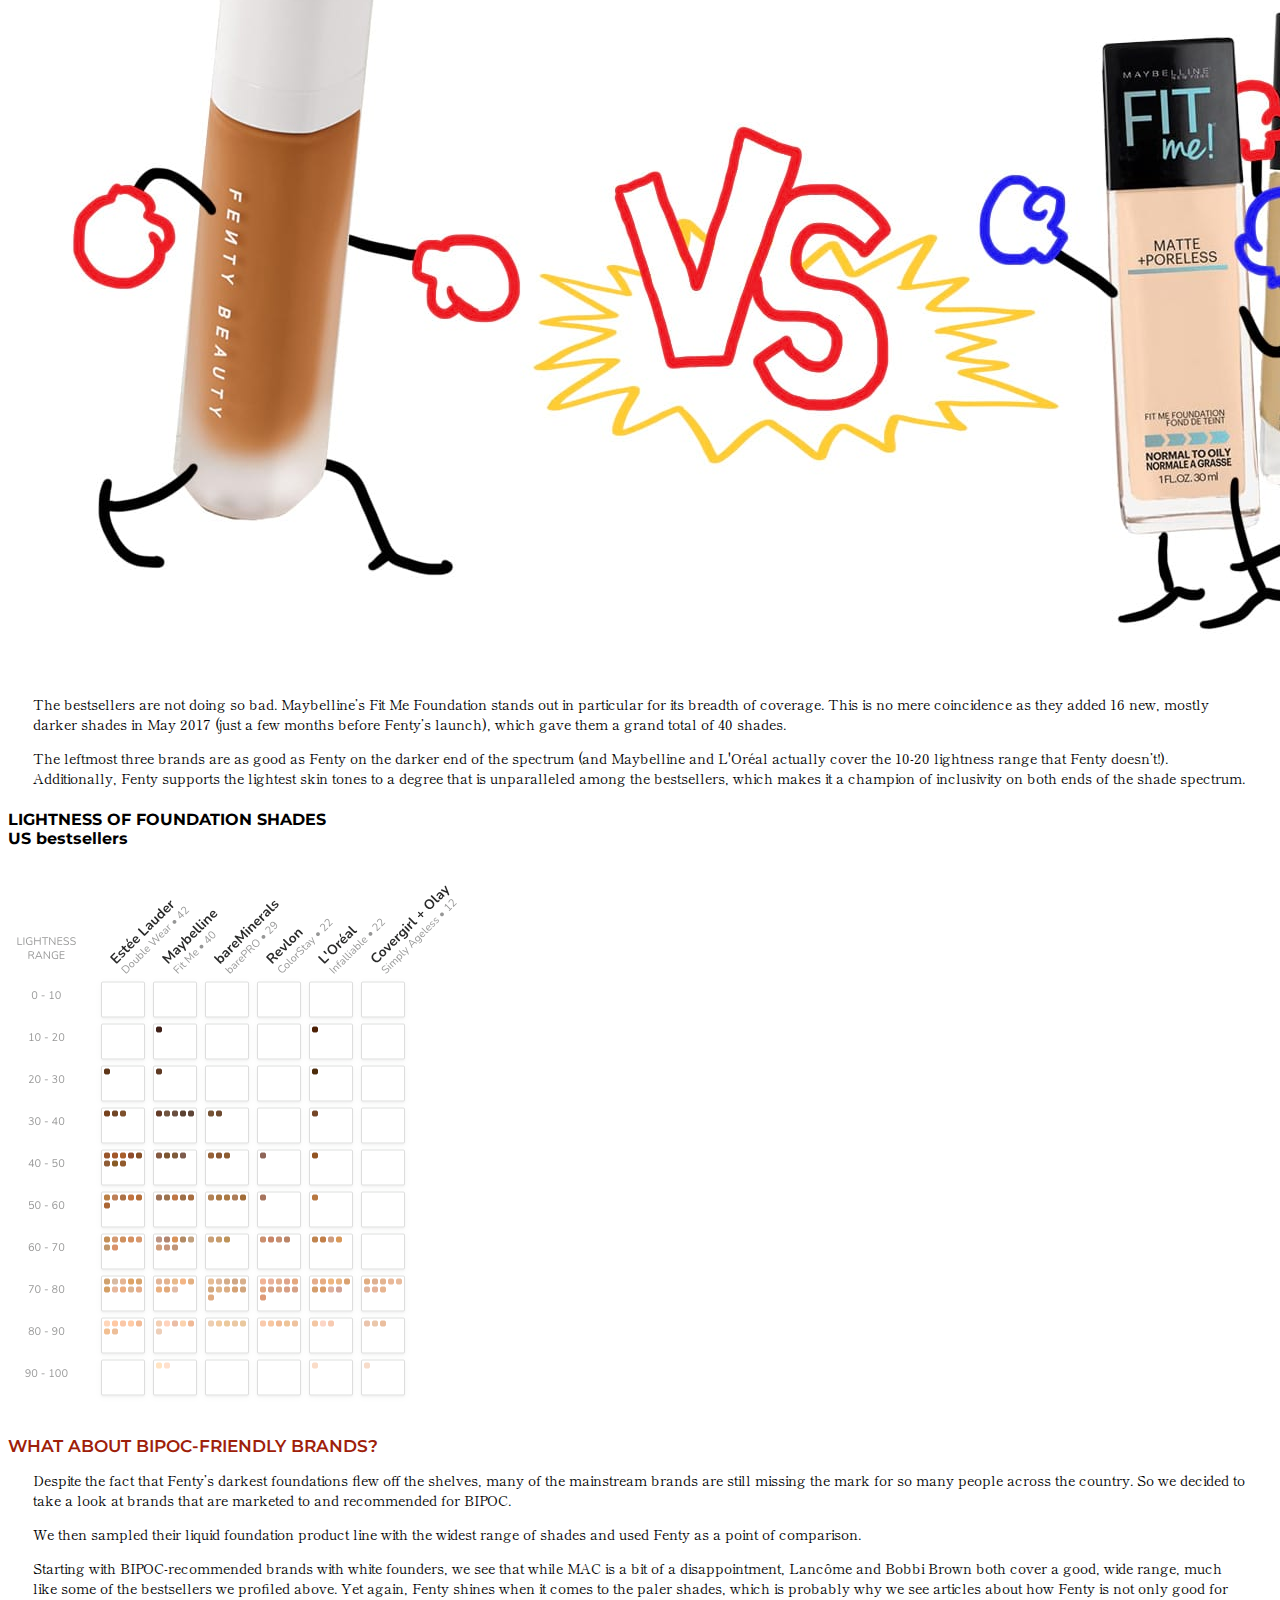
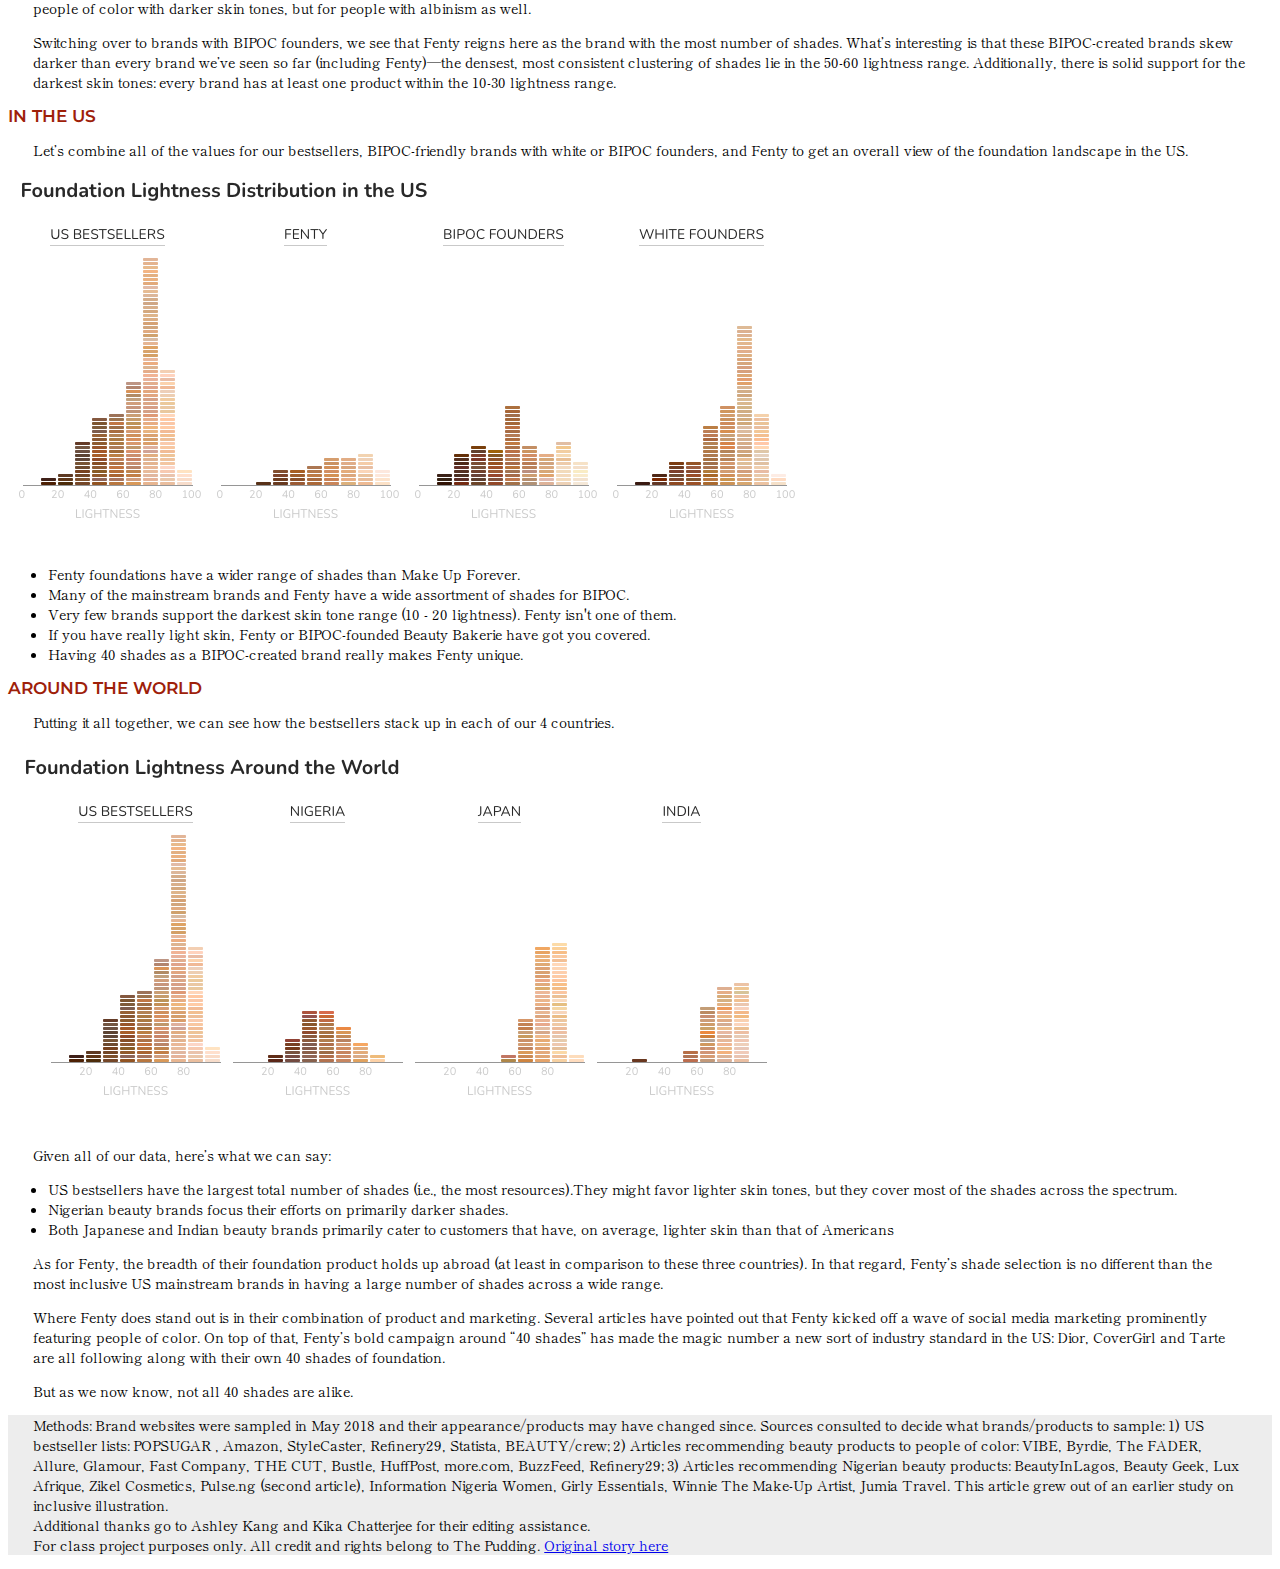
==== commit 71898a8b: "finished up" ====
--- a/midterm-review/index.html
+++ b/midterm-review/index.html
@@ -31,199 +31,161 @@
 <body>
     <!--page contents go here-->
     <!--navbar and logo-->
-<nav class="navbar navbar-light bg-light">
-  <div class="container-fluid">
-    <img src="images/logo.png" alt="logo">
-  </div>
-</nav>
-<!--main header section-->
-<h1>
-    <span id="firstline">
-        Beauty
-    </span>
-    <br>
-    <span id="secondline">
-        Brawl
-    </span>
-    <br>
-    <span id="thirdline">
-        How inclusive are beauty brands?
-    </span>
-    <p id="byline">
-        <br>Story & Illustrations by Jason Li
-        <br>Code by Amber Thomas
-        <br>With assistance from Divya Manian
-    </p>
-</h1>
-<!--header-->
-<div class="container content">
+    <nav class="navbar navbar-light bg-light">
+        <div class="container-fluid">
+            <img src="images/logo.png" alt="logo">
+        </div>
+    </nav>
+    <!--main header section-->
+    <h1>
+        <span id="firstline">
+            Beauty
+        </span>
+        <br>
+        <span id="secondline">
+            Brawl
+        </span>
+        <br>
+        <span id="thirdline">
+            How inclusive are beauty brands?
+        </span>
+        <p id="byline">
+            <br>Story & Illustrations by Jason Li
+            <br>Code by Amber Thomas
+            <br>With assistance from Divya Manian
+        </p>
+    </h1>
+    <!--header-->
+    <div class="container content">
         <div class="row">
             <div class="col-md-6 offset-md-3">
-<h2>Let’s start in the US</h2>
-<!--///-->
-<p>Rihanna made headlines last fall when she launched Fenty Beauty, an intentionally inclusive makeup line created “so that women everywhere would be included.” Fenty’s liquid foundation product, Pro Filt’r, was so groundbreaking that it made it onto Time’s 25 Best Inventions of 2017 list. Its claim to fame: the foundation launched with 40 shades “made for women of all skin colors & undertones."</p>
-<p>But as it turns out, a few other brands had 40 or more shades too, including Make Up For Ever, who was not about to let that fact go unnoticed. Shortly after Fenty’s launch, they challenged the newcomer in an Instagram post noting that 40 shades of foundation was “nothing new” since they’ve had 40 shades since 2015.</p>
-
-<p>Rihanna was unimpressed. She quickly shot back with two comments: “lol. still ashy 🤷🏽‍♀️” and “shook.” In other words, Rihanna was implying that Make Up For Ever’s foundation lacked range and would still leave people of color looking “ashy” or slightly gray.</p>
-
-<p>So how valid is her comeback? Actually, there’s a way to find out—with data.</p>
-
-
-<!--header-->
-<div class="graybox">
-    <h3>How we measure inclusivity in a line of foundations</h3>
-    <!--//-->
-    <!--list-->
-    <ul>
-    <li>We recorded the hexadecimal color code used to represent every available shade for a product on each brand’s website.</li>
-    <li>Using Photoshop, we extracted the lightness values (based on the CIE Lab color model) from each color.</li>
-    <li>We plotted these lightness values to see whether a foundation line caters toward lighter or darker skin tones.</li>
-</ul>
-    <!--end list-->
-    <!--header-->
-    <h3>Important disclaimer</h3>
-    <!--///-->
-    <p>Our measurements are a rough proxy for inclusivity. How a liquid foundation changes when it’s applied, whether it’s effective across different undertones and skin types, and how it looks after a day of wear are factors we did not account for. So please keep in mind that these findings represent only one piece of a larger story.</p>
-</div>
-
-<!-- img 1vs-->
-    <img src="images/1vs.jpg" alt="Fenty versus Make Up For Ever" class="img-fluid">
-    <p>Both Fenty’s Pro Filt’r and Make Up For Ever’s Ultra HD foundation offer 40 different shades. But how inclusive are these colors? By extracting the lightness value of the color swatches on each brand’s website, we can get a better idea of whether their shades are evenly distributed or not.
-</p>
-</div>
-
-
-<!--header-->
-<div class="col-md-4 offset-md-2">
-<h4>LIGHTNESS OF FOUNDATION SHADES<br>
-Fenty vs. Make Up For Ever</h4>
-<!--img 1-->
-<img src="images/1.png" alt="chart" class="img-fluid">
-</div>
-
-<!--////-->
-<div class="col-md-3">
-
-<P>Grouping each brand’s shades by their lightness values, we see how the 40 shades are distributed.
-
-</P>
-<p>By comparing the number of shades the two brands offer in each lightness range, we see where Fenty and Make Up For Ever shine.
-
-</p>
-<p>Fenty’s Pro Filt’r foundation evenly supports a greater range of skin tones, excelling on both the darkest and lightest ends of the spectrum.
-
-</p>
-<p>In contrast, 31 of Make Up For Ever’s 40 shades fall in the 60-90 lightness range, primarily catering to light and tanned skin tones.
-
-</p>
-
-<p>In short, Rihanna was unimpressed by Make Up For Ever’s shade(s) and rightly so. 💅🏽
-
-</p>
-</div>
-
-  <!--header-->
-  <div class="col-md-6 offset-md-3">
-  <h2>Let’s Look at Some Bestsellers</h2>
-  <!--////-->
-
-  <p>Beyond Make Up For Ever, does Fenty’s claim to fame still stand when compared to the bestselling foundations in the US? For this, we combed through a handful of bestseller lists to come up with a list of six products that appeared at least twice.</p>
-
-  <!-- img 2vs -->
-  <img src="images/2vs.jpg" alt="Fenty versus other foundations" class="img-fluid">
-</div>
-
-
-<div class="col-md-4 offset-md-3">
-<p>The bestsellers are not doing so bad. Maybelline’s Fit Me Foundation stands out in particular for its breadth of coverage. This is no mere coincidence as they added 16 new, mostly darker shades in May 2017 (just a few months before Fenty’s launch), which gave them a grand total of 40 shades.</p>
-<p>The leftmost three brands are as good as Fenty on the darker end of the spectrum (and Maybelline and L'Oréal actually cover the 10-20 lightness range that Fenty doesn’t!). Additionally, Fenty supports the lightest skin tones to a degree that is unparalleled among the bestsellers, which makes it a champion of inclusivity on both ends of the shade spectrum.</p>
-</div>
-
-<!--header-->
-<div class="col-md-4">
-<h4>LIGHTNESS OF FOUNDATION SHADES
-    <br>
-US bestsellers</h4>
-<!--img 2-->
-<img src="images/2.png" alt="chart 2" class="img-fluid">
-</div>
-<!--///-->
-
-<!--header-->
-<div class="col-md-6 offset-md-3">
-<h2>What About BIPOC-Friendly Brands?</h2>
-<!--/////-->
-
-<p>Despite the fact that Fenty’s darkest foundations flew off the shelves, many of the mainstream brands are still missing the mark for so many people across the country. So we decided to take a look at brands that are marketed to and recommended for BIPOC.</p>
-
-<!--img 3vs --> 
-
-
-<p>We then sampled their liquid foundation product line with the widest range of shades and used Fenty as a point of comparison.</p>
-
-<p>Starting with BIPOC-recommended brands with white founders, we see that while MAC is a bit of a disappointment, Lancôme and Bobbi Brown both cover a good, wide range, much like some of the bestsellers we profiled above. Yet again, Fenty shines when it comes to the paler shades, which is probably why we see articles about how Fenty is not only good for people of color with darker skin tones, but for people with albinism as well.</p>
-
-<p>Switching over to brands with BIPOC founders, we see that Fenty reigns here as the brand with the most number of shades. What’s interesting is that these BIPOC-created brands skew darker than every brand we’ve seen so far (including Fenty)—the densest, most consistent clustering of shades lie in the 50-60 lightness range. Additionally, there is solid support for the darkest skin tones: every brand has at least one product within the 10-30 lightness range.</p>
-</div>
-
-
-
-<!--header-->
-<div class="col-md-6">
-
-<h2>In the US</h2>
-
-<!--///-->
-
-<p>Let’s combine all of the values for our bestsellers, BIPOC-friendly brands with white or BIPOC founders, and Fenty to get an overall view of the foundation landscape in the US.</p>
-
-<!--list-->
-Fenty foundations have a wider range of shades than Make Up Forever.
-Many of the mainstream brands and Fenty have a wide assortment of shades for BIPOC.
-Very few brands support the darkest skin tone range (10 - 20 lightness). Fenty isn't one of them.
-If you have really light skin, Fenty or BIPOC-founded Beauty Bakerie have got you covered.
-Having 40 shades as a BIPOC-created brand really makes Fenty unique.
-<!--end list-->
-</div>
-
-<!--header-->
-<div class="col-md-6">
-<h2>Around the world</h2>
-<!--///-->
-
-<p>Putting it all together, we can see how the bestsellers stack up in each of our 4 countries.</p>
-
-<p>Given all of our data, here’s what we can say:</p>
-
-
-<!--list-->
-
-US bestsellers have the largest total number of shades (i.e., the most resources).They might favor lighter skin tones, but they cover most of the shades across the spectrum.
-Nigerian beauty brands focus their efforts on primarily darker shades.
-Both Japanese and Indian beauty brands primarily cater to customers that have, on average, lighter skin than that of Americans
-
-<!--end list-->
-</div>
-<div class="col-md-6 offset-md-3">
-
-<p>As for Fenty, the breadth of their foundation product holds up abroad (at least in comparison to these three countries). In that regard, Fenty’s shade selection is no different than the most inclusive US mainstream brands in having a large number of shades across a wide range.</p>
-
-<p>Where Fenty does stand out is in their combination of product and marketing. Several articles have pointed out that Fenty kicked off a wave of social media marketing prominently featuring people of color. On top of that, Fenty’s bold campaign around “40 shades” has made the magic number a new sort of industry standard in the US: Dior, CoverGirl and Tarte are all following along with their own 40 shades of foundation.</p>
-
-<p>But as we now know, not all 40 shades are alike.</p>
-
-</div>
-<!--footer-->
-<p>Methods: Brand websites were sampled in May 2018 and their appearance/products may have changed since. Sources consulted to decide what brands/products to sample: 1) US bestseller lists: POPSUGAR , Amazon, StyleCaster, Refinery29, Statista, BEAUTY/crew; 2) Articles recommending beauty products to people of color: VIBE, Byrdie, The FADER, Allure, Glamour, Fast Company, THE CUT, Bustle, HuffPost, more.com, BuzzFeed, Refinery29; 3) Articles recommending Nigerian beauty products: BeautyInLagos, Beauty Geek, Lux Afrique, Zikel Cosmetics, Pulse.ng (second article), Information Nigeria Women, Girly Essentials, Winnie The Make-Up Artist, Jumia Travel. This article grew out of an earlier study on inclusive illustration.
-<br>
-Additional thanks go to Ashley Kang and Kika Chatterjee for their editing assistance.
-<br>
-For class project purposes only. All credit and rights belong to The Pudding. <a href="https://pudding.cool/2018/06/makeup-shades/">Original story here</a></p>
-</div>
-</div>
-
-<!---->
+                <h2>Let’s start in the US</h2>
+                <!--///-->
+                <p>Rihanna made headlines last fall when she launched Fenty Beauty, an intentionally inclusive makeup line created “so that women everywhere would be included.” Fenty’s liquid foundation product, Pro Filt’r, was so groundbreaking that it made it onto Time’s 25 Best Inventions of 2017 list. Its claim to fame: the foundation launched with 40 shades “made for women of all skin colors & undertones."</p>
+                <p>But as it turns out, a few other brands had 40 or more shades too, including Make Up For Ever, who was not about to let that fact go unnoticed. Shortly after Fenty’s launch, they challenged the newcomer in an Instagram post noting that 40 shades of foundation was “nothing new” since they’ve had 40 shades since 2015.</p>
+                <p>Rihanna was unimpressed. She quickly shot back with two comments: “lol. still ashy 🤷🏽‍♀️” and “shook.” In other words, Rihanna was implying that Make Up For Ever’s foundation lacked range and would still leave people of color looking “ashy” or slightly gray.</p>
+                <p>So how valid is her comeback? Actually, there’s a way to find out—with data.</p>
+                <!--header-->
+                <div class="graybox">
+                    <h3>How we measure inclusivity in a line of foundations</h3>
+                    <!--//-->
+                    <!--list-->
+                    <ul>
+                        <li>We recorded the hexadecimal color code used to represent every available shade for a product on each brand’s website.</li>
+                        <li>Using Photoshop, we extracted the lightness values (based on the CIE Lab color model) from each color.</li>
+                        <li>We plotted these lightness values to see whether a foundation line caters toward lighter or darker skin tones.</li>
+                    </ul>
+                    <!--end list-->
+                    <!--header-->
+                    <h3>Important disclaimer</h3>
+                    <!--///-->
+                    <p>Our measurements are a rough proxy for inclusivity. How a liquid foundation changes when it’s applied, whether it’s effective across different undertones and skin types, and how it looks after a day of wear are factors we did not account for. So please keep in mind that these findings represent only one piece of a larger story.</p>
+                </div>
+                <!-- img 1vs-->
+                <img src="images/1vs.jpg" alt="Fenty versus Make Up For Ever" class="img-fluid">
+                <p>Both Fenty’s Pro Filt’r and Make Up For Ever’s Ultra HD foundation offer 40 different shades. But how inclusive are these colors? By extracting the lightness value of the color swatches on each brand’s website, we can get a better idea of whether their shades are evenly distributed or not.
+                </p>
+            </div>
+            <!--header-->
+            <div class="col-md-4 offset-md-2">
+                <h4>LIGHTNESS OF FOUNDATION SHADES<br>
+                    Fenty vs. Make Up For Ever</h4>
+                <!--img 1-->
+                <img src="images/1.png" alt="chart" class="img-fluid">
+            </div>
+            <!--////-->
+            <div class="col-md-3">
+                <P>Grouping each brand’s shades by their lightness values, we see how the 40 shades are distributed.
+                </P>
+                <p>By comparing the number of shades the two brands offer in each lightness range, we see where Fenty and Make Up For Ever shine.
+                </p>
+                <p>Fenty’s Pro Filt’r foundation evenly supports a greater range of skin tones, excelling on both the darkest and lightest ends of the spectrum.
+                </p>
+                <p>In contrast, 31 of Make Up For Ever’s 40 shades fall in the 60-90 lightness range, primarily catering to light and tanned skin tones.
+                </p>
+                <p>In short, Rihanna was unimpressed by Make Up For Ever’s shade(s) and rightly so. 💅🏽
+                </p>
+            </div>
+            <!--header-->
+            <div class="col-md-6 offset-md-3">
+                <h2>Let’s Look at Some Bestsellers</h2>
+                <!--////-->
+                <p>Beyond Make Up For Ever, does Fenty’s claim to fame still stand when compared to the bestselling foundations in the US? For this, we combed through a handful of bestseller lists to come up with a list of six products that appeared at least twice.</p>
+                <!-- img 2vs -->
+                <img src="images/2vs.jpg" alt="Fenty versus other foundations" class="img-fluid">
+            </div>
+            <div class="col-md-4 offset-md-3">
+                <p>The bestsellers are not doing so bad. Maybelline’s Fit Me Foundation stands out in particular for its breadth of coverage. This is no mere coincidence as they added 16 new, mostly darker shades in May 2017 (just a few months before Fenty’s launch), which gave them a grand total of 40 shades.</p>
+                <p>The leftmost three brands are as good as Fenty on the darker end of the spectrum (and Maybelline and L'Oréal actually cover the 10-20 lightness range that Fenty doesn’t!). Additionally, Fenty supports the lightest skin tones to a degree that is unparalleled among the bestsellers, which makes it a champion of inclusivity on both ends of the shade spectrum.</p>
+            </div>
+            <!--header-->
+            <div class="col-md-4">
+                <h4>LIGHTNESS OF FOUNDATION SHADES
+                    <br>
+                    US bestsellers</h4>
+                <!--img 2-->
+                <img src="images/2.png" alt="chart 2" class="img-fluid">
+            </div>
+            <!--///-->
+            <!--header-->
+            <div class="col-md-6 offset-md-3">
+                <h2>What About BIPOC-Friendly Brands?</h2>
+                <!--/////-->
+                <p>Despite the fact that Fenty’s darkest foundations flew off the shelves, many of the mainstream brands are still missing the mark for so many people across the country. So we decided to take a look at brands that are marketed to and recommended for BIPOC.</p>
+                <!--img 3vs -->
+                <p>We then sampled their liquid foundation product line with the widest range of shades and used Fenty as a point of comparison.</p>
+                <p>Starting with BIPOC-recommended brands with white founders, we see that while MAC is a bit of a disappointment, Lancôme and Bobbi Brown both cover a good, wide range, much like some of the bestsellers we profiled above. Yet again, Fenty shines when it comes to the paler shades, which is probably why we see articles about how Fenty is not only good for people of color with darker skin tones, but for people with albinism as well.</p>
+                <p>Switching over to brands with BIPOC founders, we see that Fenty reigns here as the brand with the most number of shades. What’s interesting is that these BIPOC-created brands skew darker than every brand we’ve seen so far (including Fenty)—the densest, most consistent clustering of shades lie in the 50-60 lightness range. Additionally, there is solid support for the darkest skin tones: every brand has at least one product within the 10-30 lightness range.</p>
+            </div>
+            <!--header-->
+            <div class="col-md-6">
+                <h2>In the US</h2>
+                <!--///-->
+                <p>Let’s combine all of the values for our bestsellers, BIPOC-friendly brands with white or BIPOC founders, and Fenty to get an overall view of the foundation landscape in the US.</p>
+                <img src="images/4.png" alt="chart 4" class="img-fluid">
+                <!--list-->
+                <ul>
+                    <li>Fenty foundations have a wider range of shades than Make Up Forever.</li>
+                    <li>Many of the mainstream brands and Fenty have a wide assortment of shades for BIPOC.</li>
+                    <li>Very few brands support the darkest skin tone range (10 - 20 lightness). Fenty isn't one of them.</li>
+                    <li>If you have really light skin, Fenty or BIPOC-founded Beauty Bakerie have got you covered.</li>
+                    <li>Having 40 shades as a BIPOC-created brand really makes Fenty unique.</li>
+                </ul>
+                <!--end list-->
+            </div>
+            <!--header-->
+            <div class="col-md-6">
+                <h2>Around the world</h2>
+                <!--///-->
+                <p>Putting it all together, we can see how the bestsellers stack up in each of our 4 countries.</p>
+                <img src="images/5.png" alt="chart 5" class="img-fluid">
+                <p>Given all of our data, here’s what we can say:</p>
+                <!--list-->
+                <ul>
+                    <li>US bestsellers have the largest total number of shades (i.e., the most resources).They might favor lighter skin tones, but they cover most of the shades across the spectrum.</li>
+                    <li>Nigerian beauty brands focus their efforts on primarily darker shades.</li>
+                    <li>Both Japanese and Indian beauty brands primarily cater to customers that have, on average, lighter skin than that of Americans</li>
+                </ul>
+                <!--end list-->
+            </div>
+            <div class="col-md-6 offset-md-3">
+                <p>As for Fenty, the breadth of their foundation product holds up abroad (at least in comparison to these three countries). In that regard, Fenty’s shade selection is no different than the most inclusive US mainstream brands in having a large number of shades across a wide range.</p>
+                <p>Where Fenty does stand out is in their combination of product and marketing. Several articles have pointed out that Fenty kicked off a wave of social media marketing prominently featuring people of color. On top of that, Fenty’s bold campaign around “40 shades” has made the magic number a new sort of industry standard in the US: Dior, CoverGirl and Tarte are all following along with their own 40 shades of foundation.</p>
+                <p>But as we now know, not all 40 shades are alike.</p>
+            </div>
+            <!--footer-->
+            <footer>
+                <p>Methods: Brand websites were sampled in May 2018 and their appearance/products may have changed since. Sources consulted to decide what brands/products to sample: 1) US bestseller lists: POPSUGAR , Amazon, StyleCaster, Refinery29, Statista, BEAUTY/crew; 2) Articles recommending beauty products to people of color: VIBE, Byrdie, The FADER, Allure, Glamour, Fast Company, THE CUT, Bustle, HuffPost, more.com, BuzzFeed, Refinery29; 3) Articles recommending Nigerian beauty products: BeautyInLagos, Beauty Geek, Lux Afrique, Zikel Cosmetics, Pulse.ng (second article), Information Nigeria Women, Girly Essentials, Winnie The Make-Up Artist, Jumia Travel. This article grew out of an earlier study on inclusive illustration.
+                    <br>
+                    Additional thanks go to Ashley Kang and Kika Chatterjee for their editing assistance.
+                    <br>
+                    For class project purposes only. All credit and rights belong to The Pudding. <a href="https://pudding.cool/2018/06/makeup-shades/">Original story here</a></p>
+            </footer>
+        </div>
+    </div>
+    <!---->
     <!-- bootstrap javascript -->
     <script src="https://cdn.jsdelivr.net/npm/bootstrap@5.0.0-beta2/dist/js/bootstrap.bundle.min.js" integrity="sha384-b5kHyXgcpbZJO/tY9Ul7kGkf1S0CWuKcCD38l8YkeH8z8QjE0GmW1gYU5S9FOnJ0" crossorigin="anonymous"></script>
 </body>
+
 </html>--- a/midterm-review/css/style.css
+++ b/midterm-review/css/style.css
@@ -67,4 +67,15 @@
 h4 {
 	font-size: 16px;
 	font-family: 'Montserrat', sans-serif;
+}
+
+ul {
+	font-family: 'Shippori Mincho B1', serif;
+	font-size: 14px;
+}
+
+footer {
+	font-family: 'Montserrat', sans-serif;
+	font-size: 12px;
+	background-color: #ededed;
 }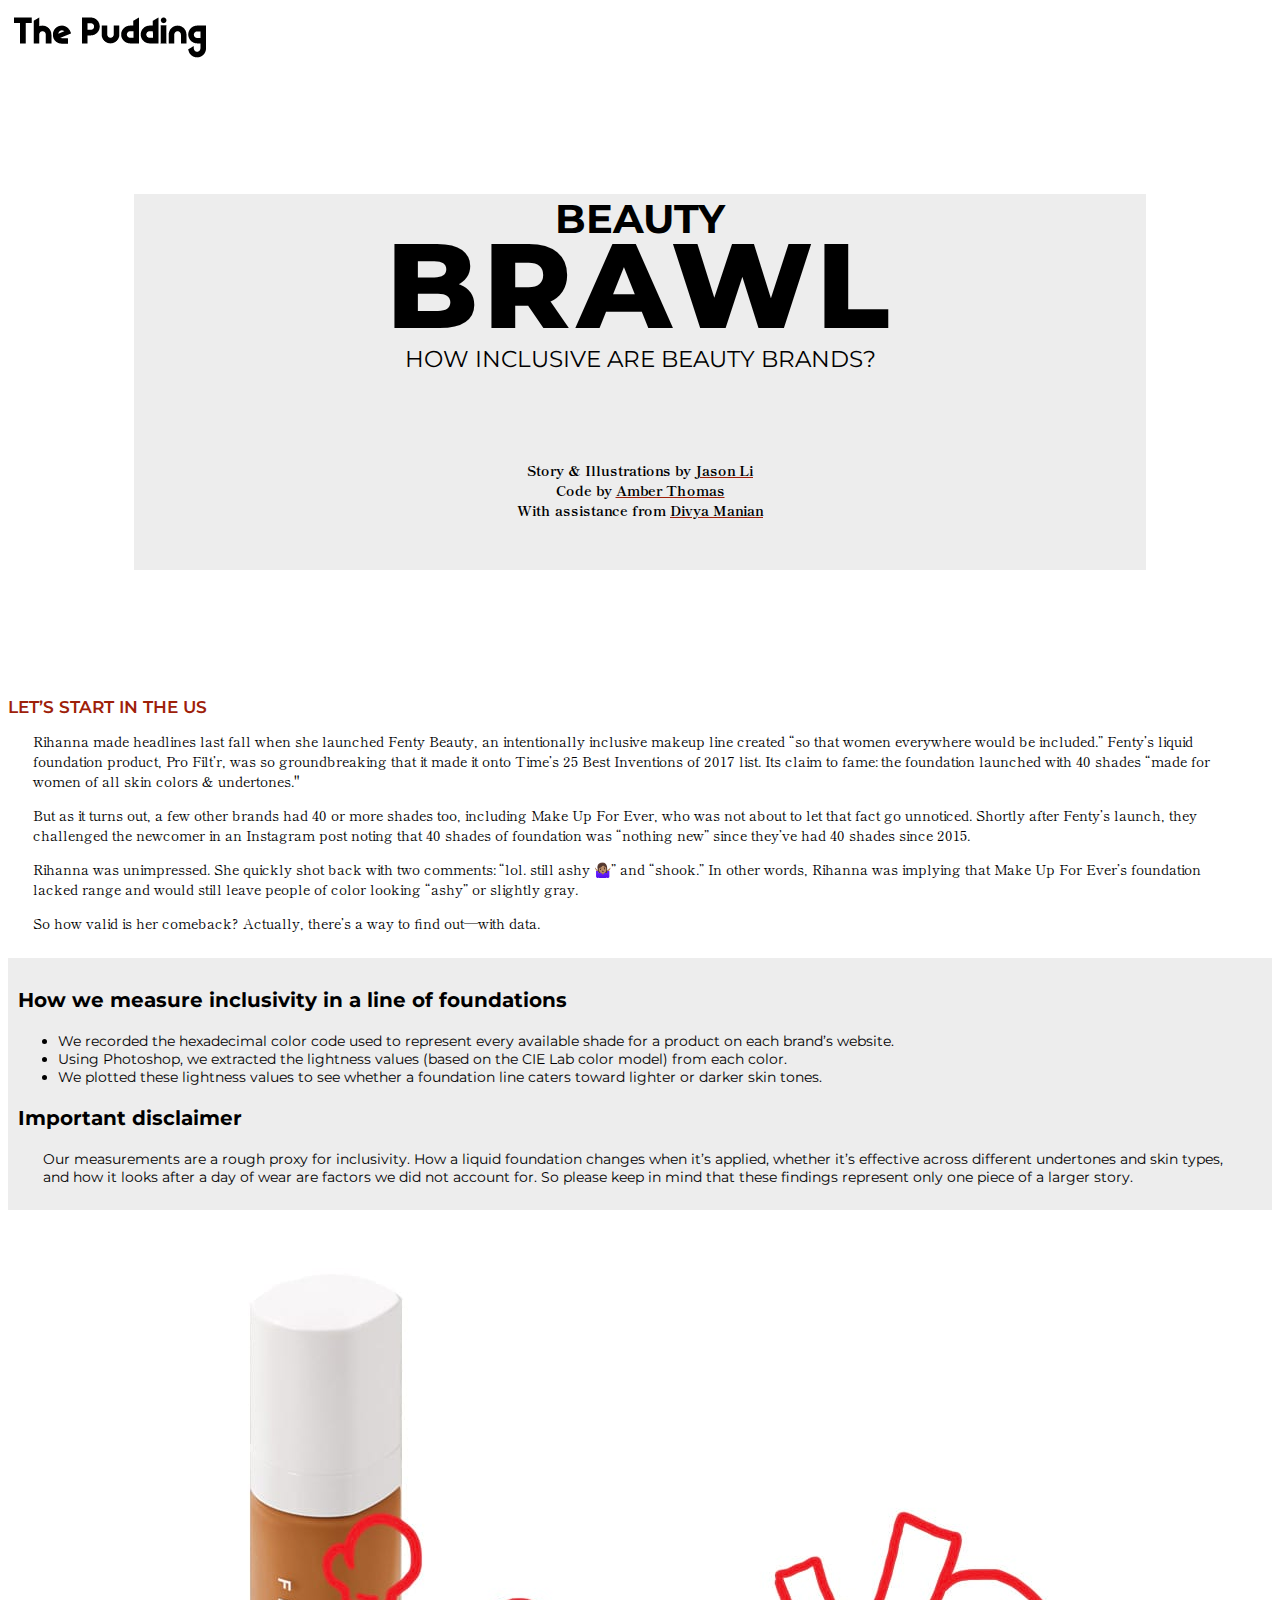
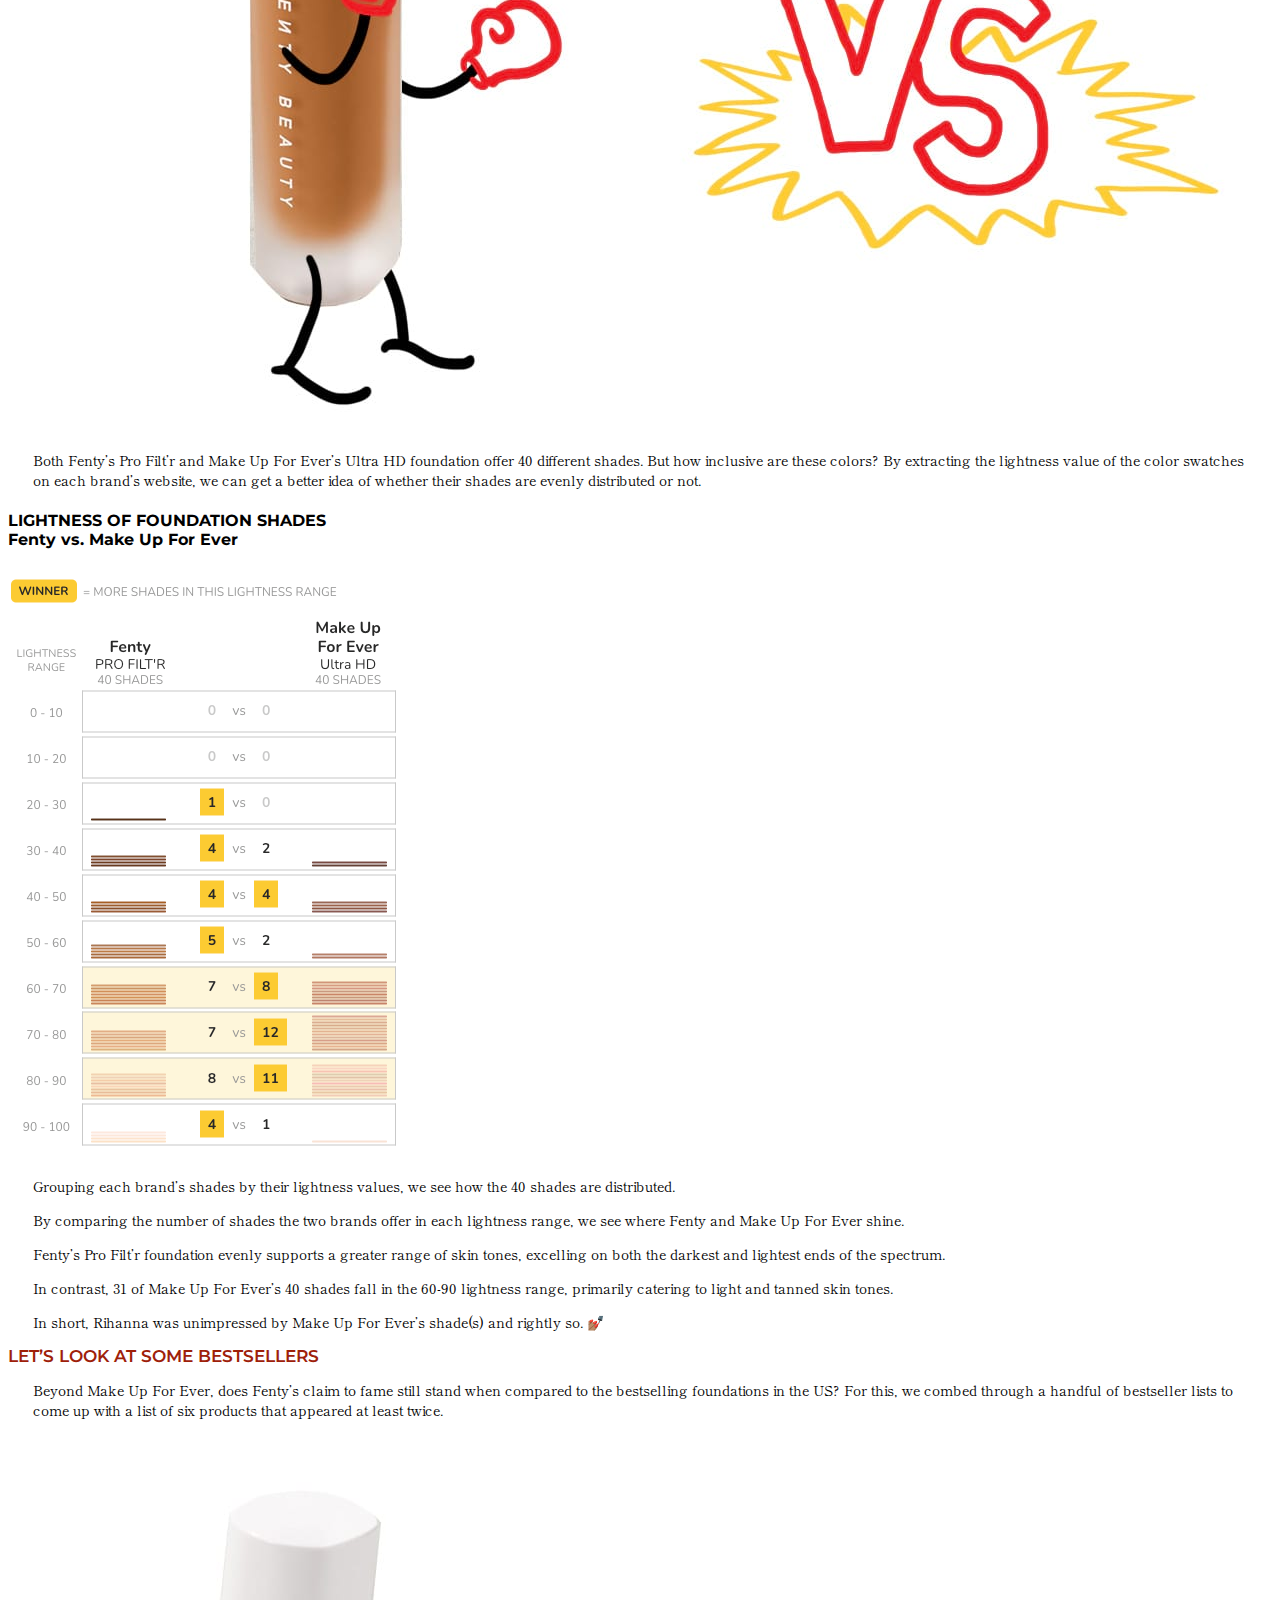
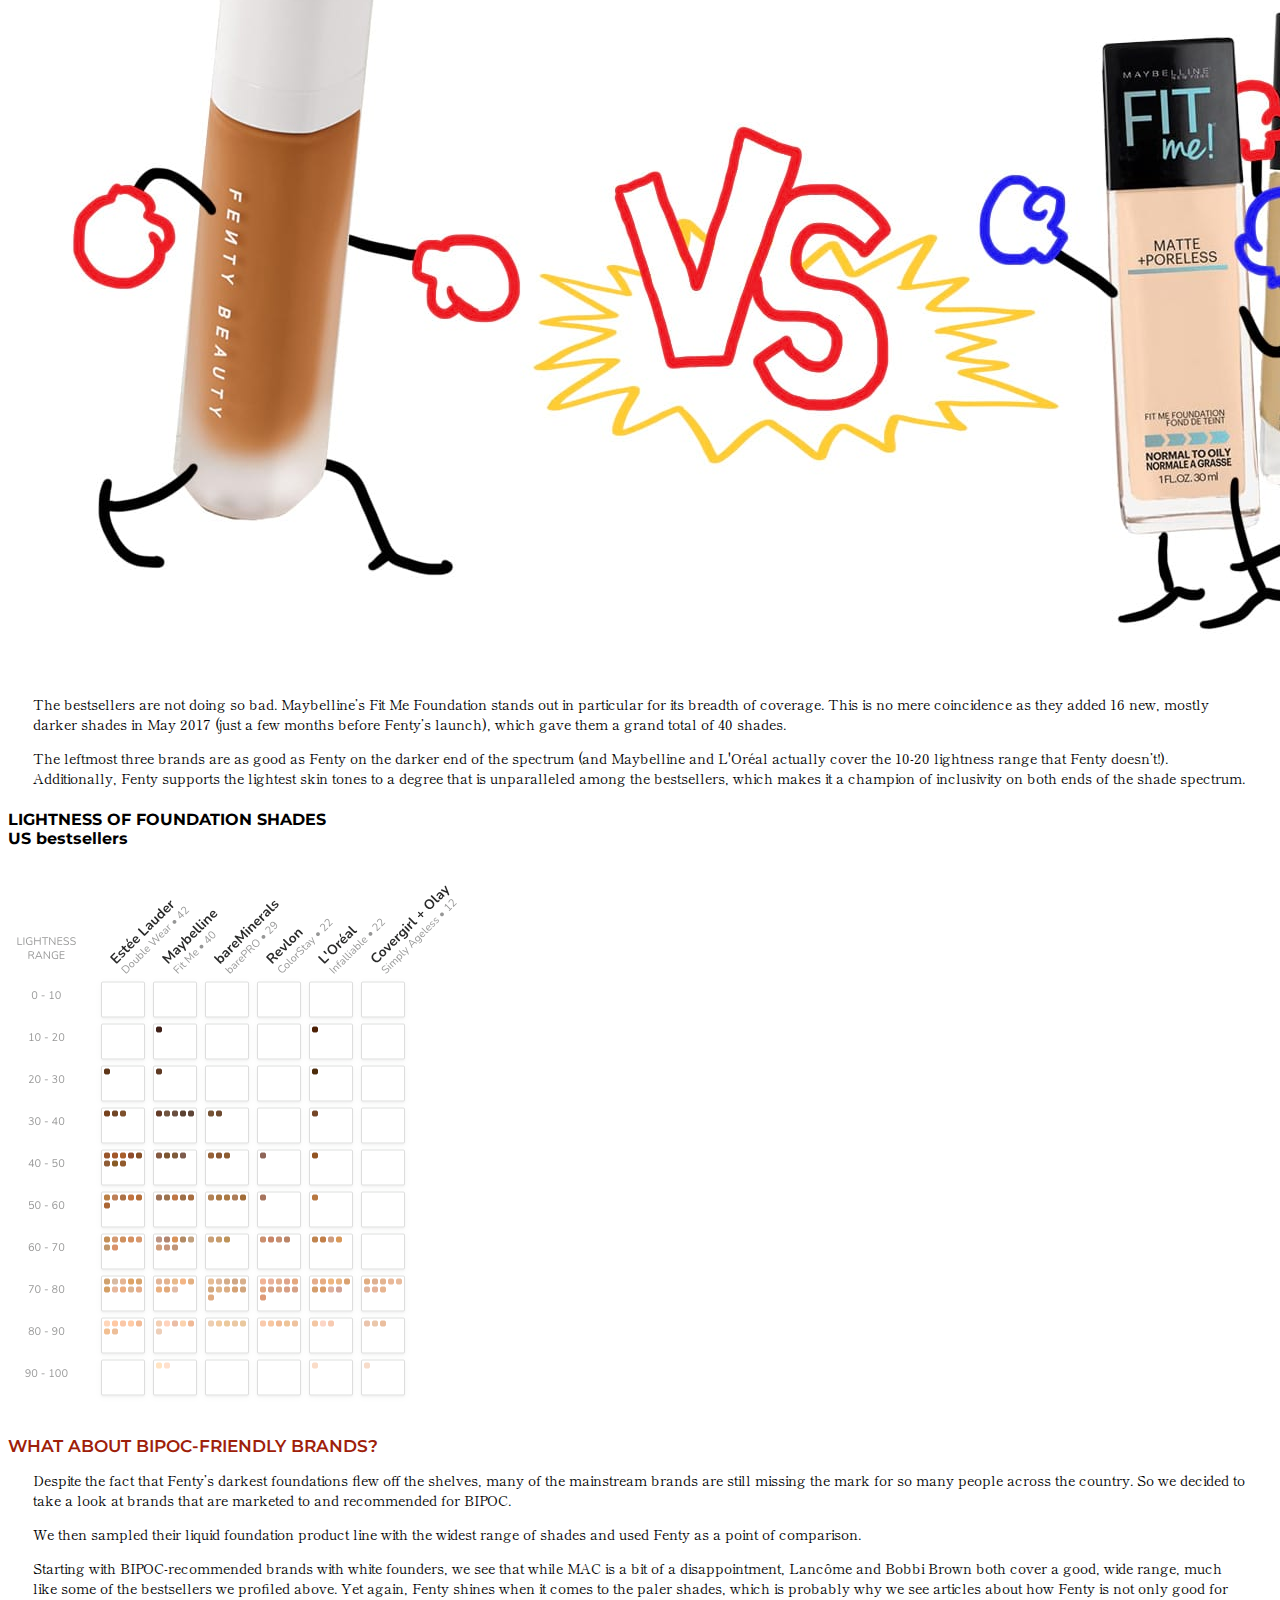
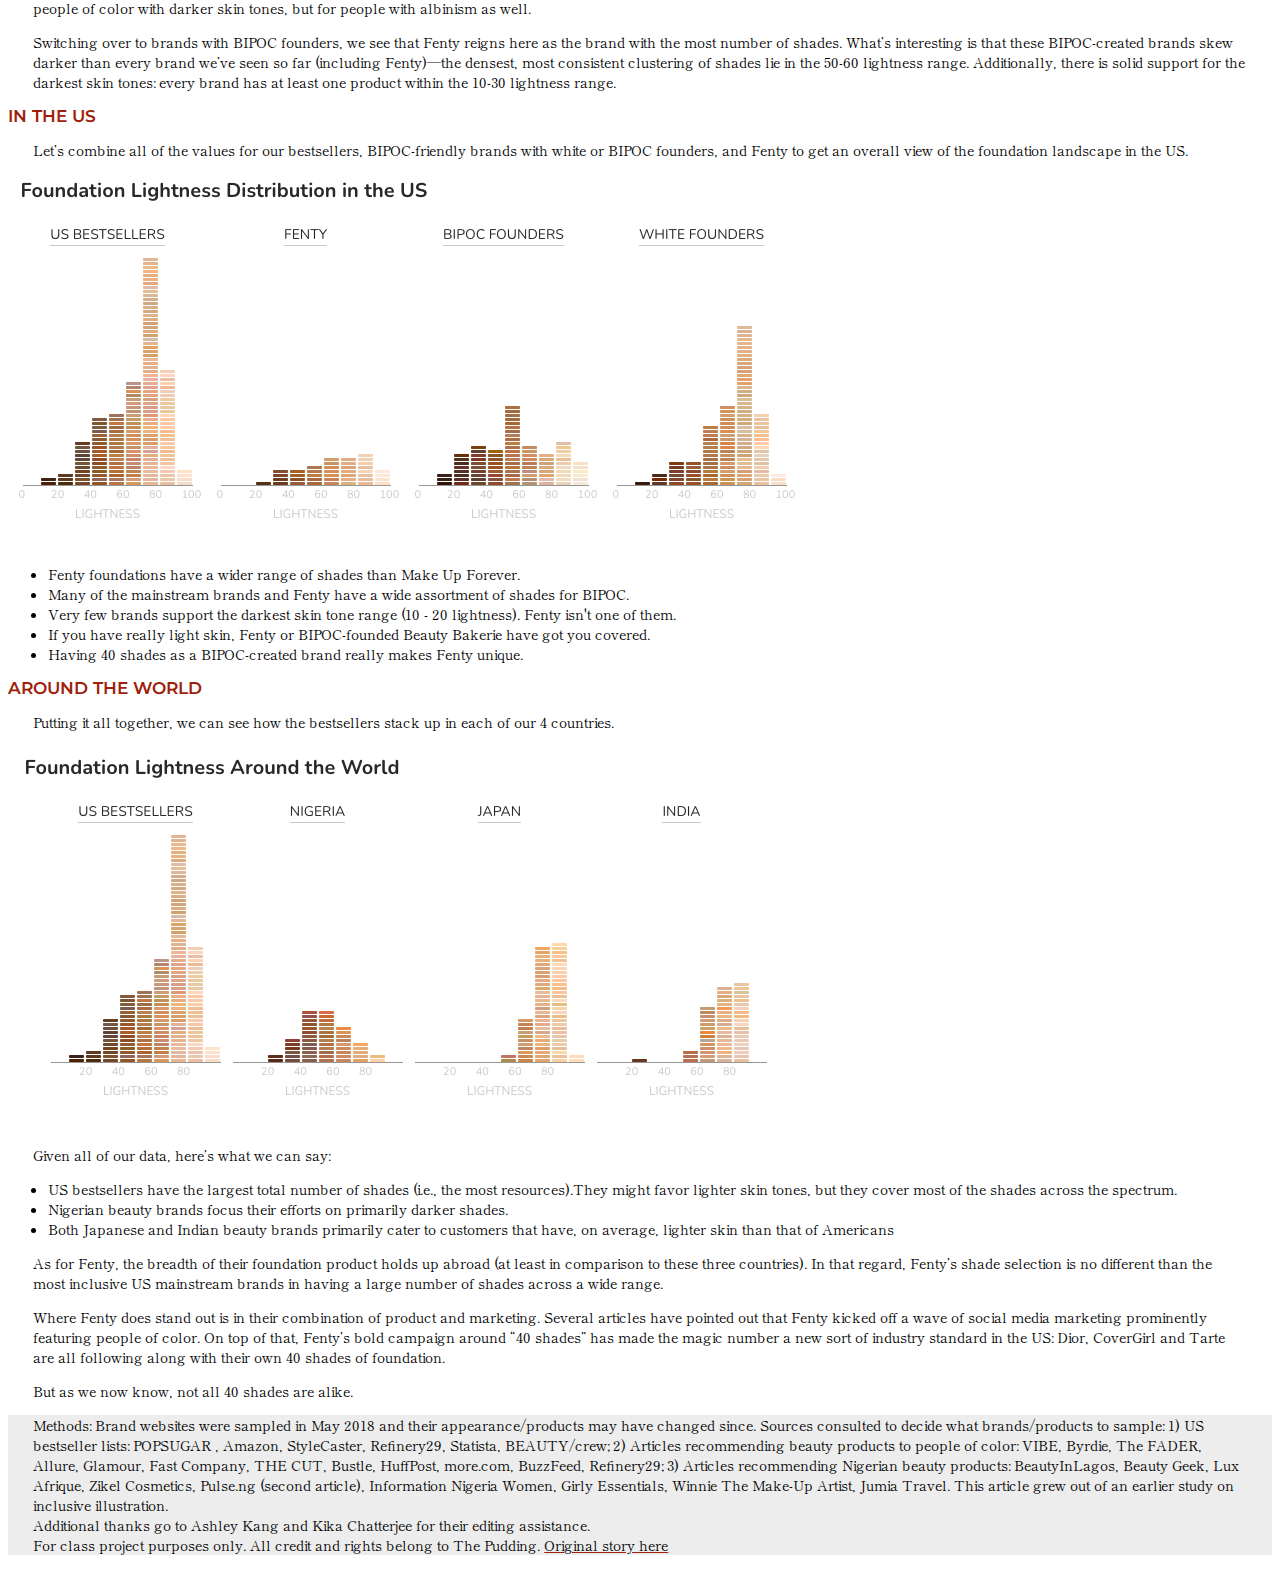
==== commit c2df820c: "fixed a tag styling" ====
--- a/midterm-review/index.html
+++ b/midterm-review/index.html
@@ -50,9 +50,9 @@
             How inclusive are beauty brands?
         </span>
         <p id="byline">
-            <br>Story & Illustrations by Jason Li
-            <br>Code by Amber Thomas
-            <br>With assistance from Divya Manian
+            <br>Story & Illustrations by <a href="#" target="_blank">Jason Li</a>
+            <br>Code by <a href="#" target="_blank">Amber Thomas</a>
+            <br>With assistance from <a href="#" target="_blank">Divya Manian</a>
         </p>
     </h1>
     <!--header-->
--- a/midterm-review/css/style.css
+++ b/midterm-review/css/style.css
@@ -33,49 +33,55 @@
 }
 
 h2 {
-	font-family: 'Montserrat', sans-serif;
-	color: #9e2009;
-	font-size: 17px;
-	font-weight: 600;
-	text-transform: uppercase;
+    font-family: 'Montserrat', sans-serif;
+    color: #9e2009;
+    font-size: 17px;
+    font-weight: 600;
+    text-transform: uppercase;
 }
 
 p {
-	font-family: 'Shippori Mincho B1', serif;
-	padding-left: 2%;
-	padding-right: 2%;
-	font-size: 14px;
+    font-family: 'Shippori Mincho B1', serif;
+    padding-left: 2%;
+    padding-right: 2%;
+    font-size: 14px;
 }
 
 h3 {
-	font-family: 'Montserrat', sans-serif;
-	font-size: 20px;
+    font-family: 'Montserrat', sans-serif;
+    font-size: 20px;
 }
 
 .graybox {
-	background-color: #ededed;
-	padding: 10px;
-	margin-top: 2%;
-	margin-bottom: 2%;
+    background-color: #ededed;
+    padding: 10px;
+    margin-top: 2%;
+    margin-bottom: 2%;
 }
+
 .graybox p,
-.graybox ul { 
+.graybox ul {
     font-size: 14px;
     font-family: 'Montserrat', sans-serif;
 }
 
 h4 {
-	font-size: 16px;
-	font-family: 'Montserrat', sans-serif;
+    font-size: 16px;
+    font-family: 'Montserrat', sans-serif;
 }
 
 ul {
-	font-family: 'Shippori Mincho B1', serif;
-	font-size: 14px;
+    font-family: 'Shippori Mincho B1', serif;
+    font-size: 14px;
+}
+footer {
+    font-family: 'Montserrat', sans-serif;
+    font-size: 12px;
+    background-color: #ededed;
 }
 
-footer {
-	font-family: 'Montserrat', sans-serif;
-	font-size: 12px;
-	background-color: #ededed;
+a {
+    text-decoration: underline;
+    text-decoration-color: #9e2009;
+    color: black;
 }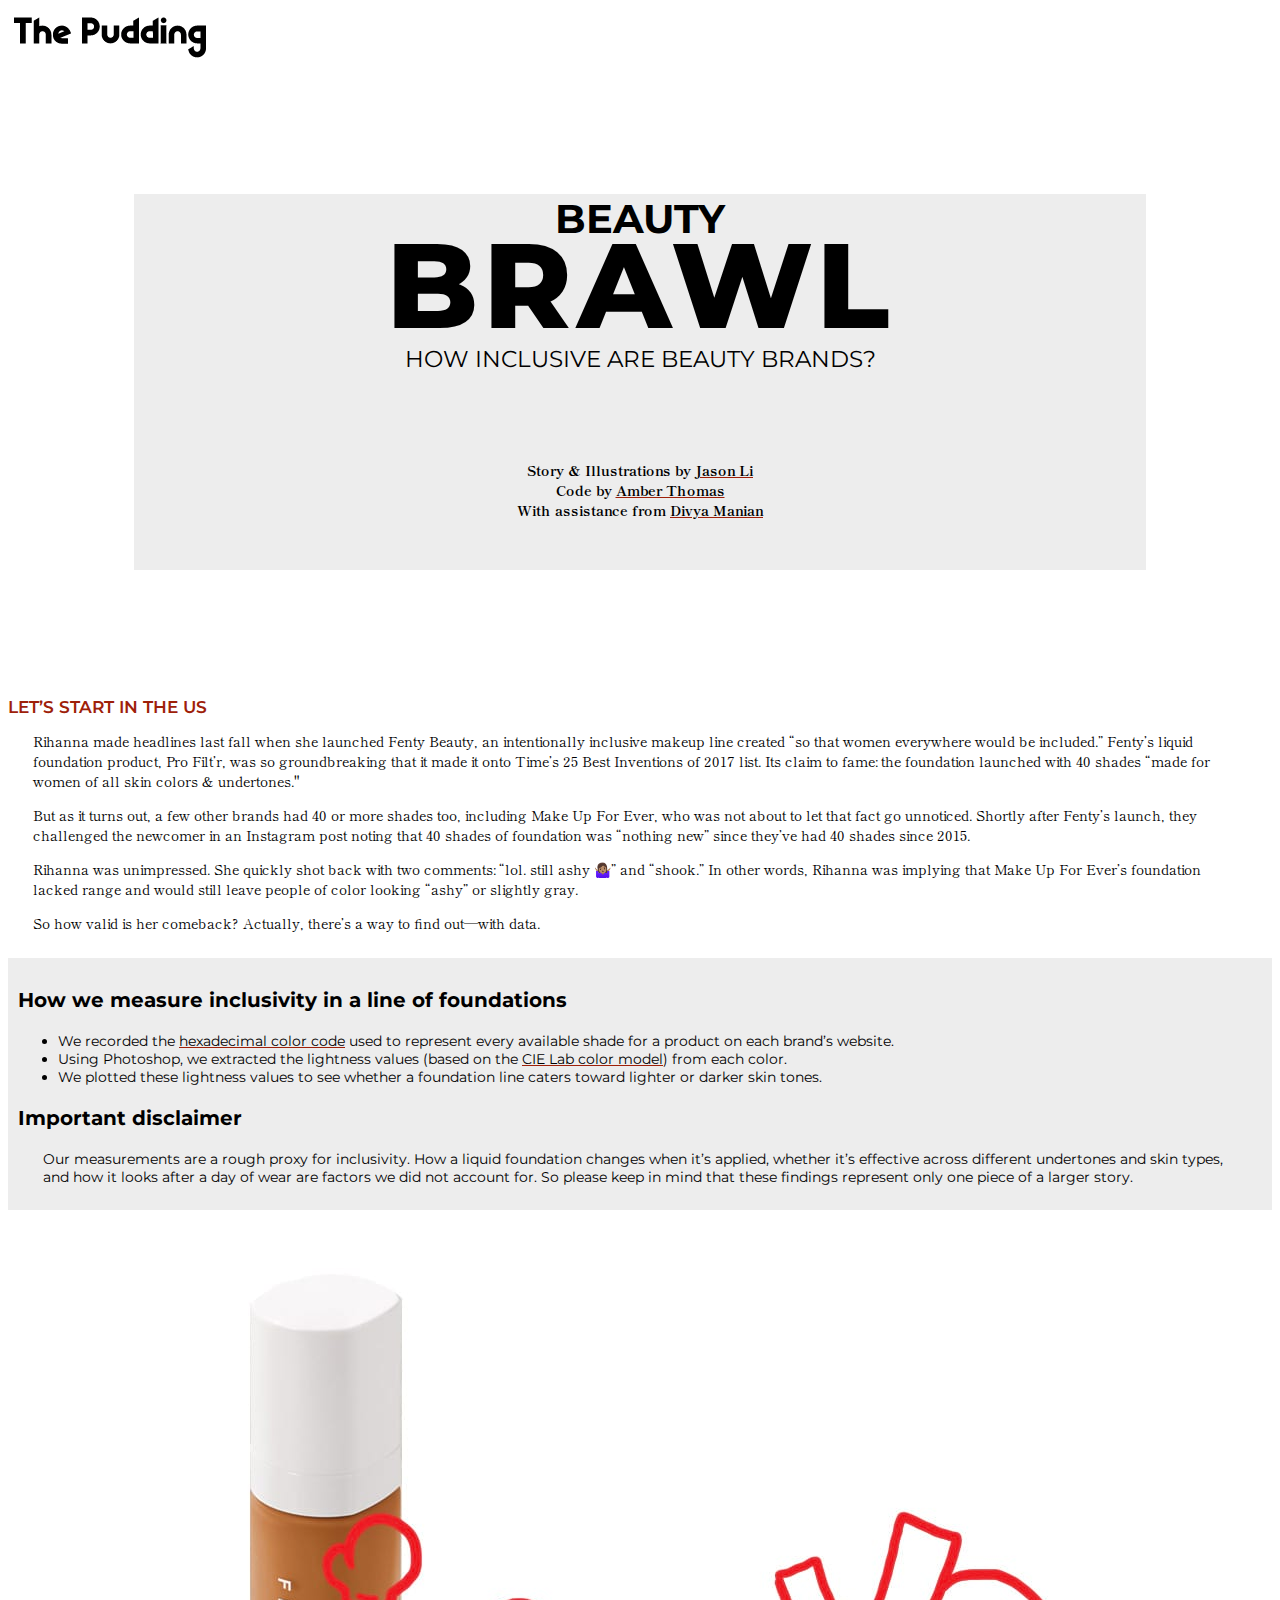
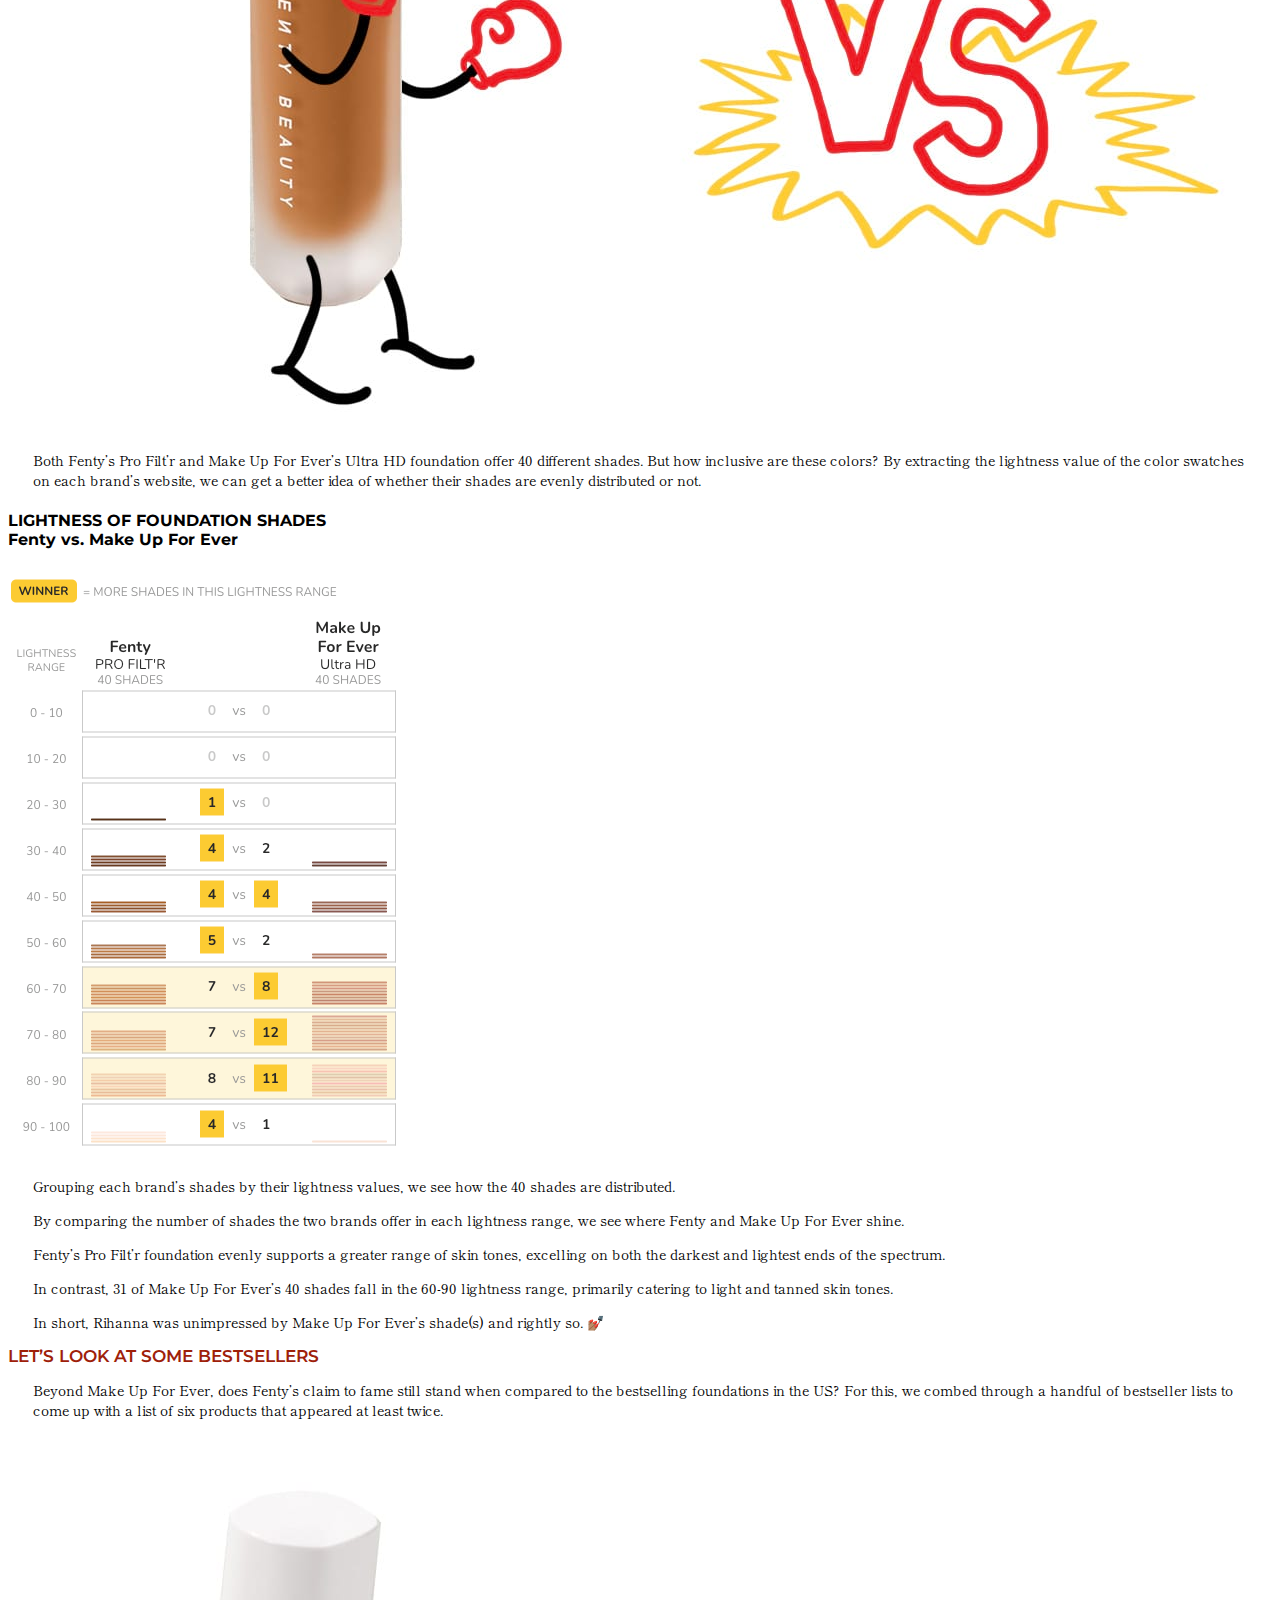
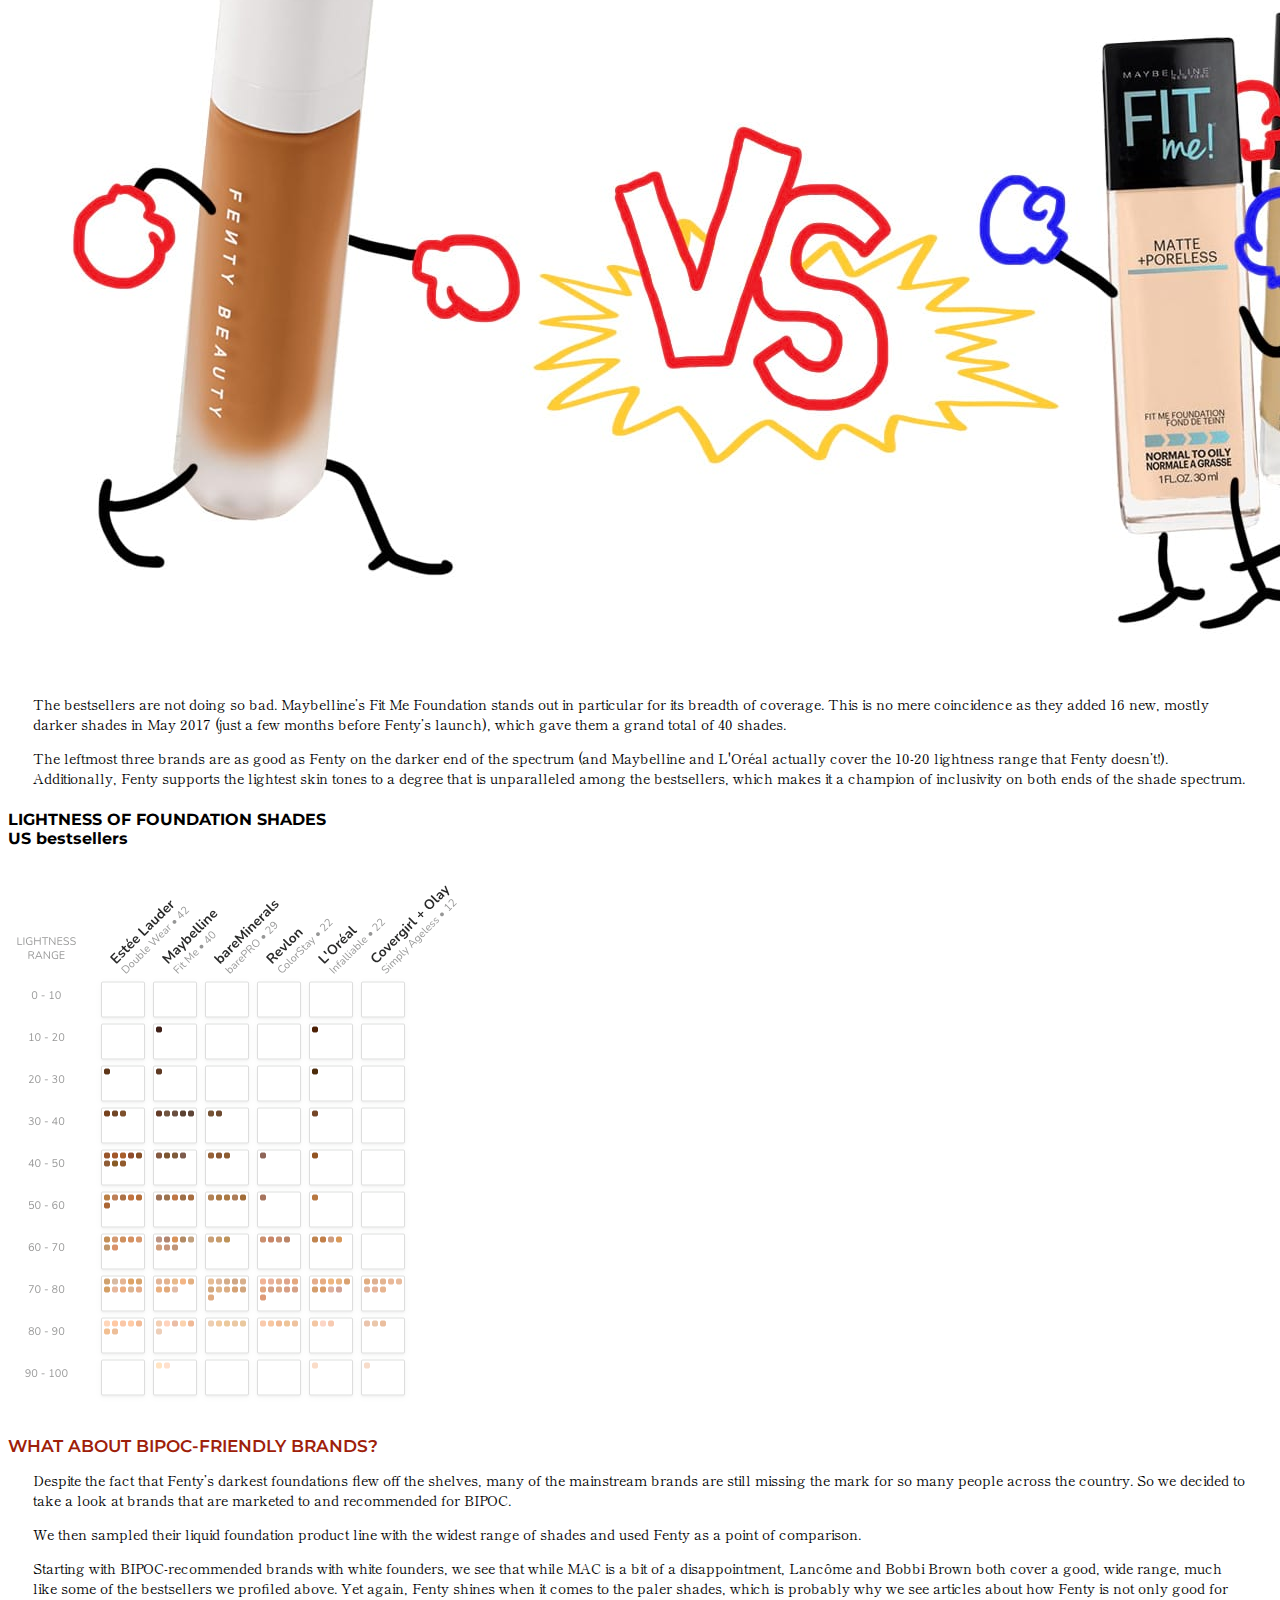
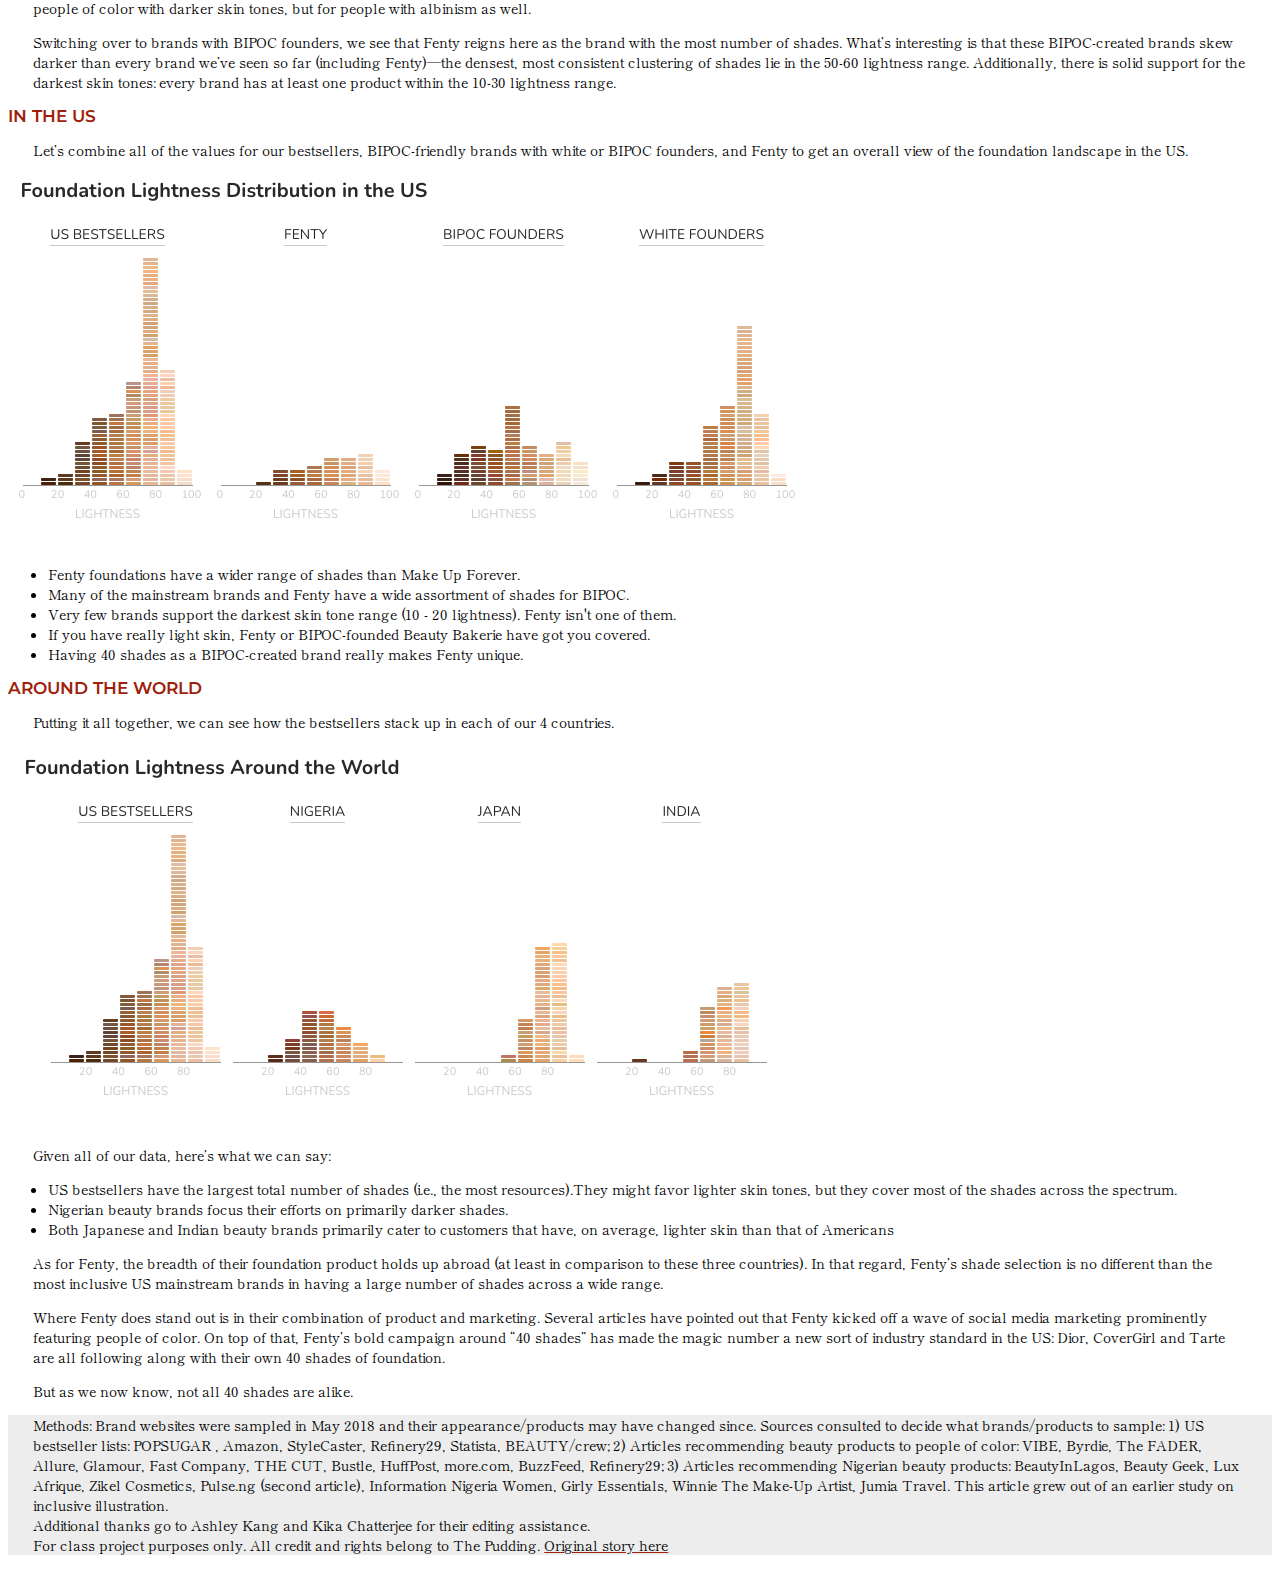
==== commit f0ec267d: "added more a tags" ====
--- a/midterm-review/index.html
+++ b/midterm-review/index.html
@@ -71,8 +71,8 @@
                     <!--//-->
                     <!--list-->
                     <ul>
-                        <li>We recorded the hexadecimal color code used to represent every available shade for a product on each brand’s website.</li>
-                        <li>Using Photoshop, we extracted the lightness values (based on the CIE Lab color model) from each color.</li>
+                        <li>We recorded the <a href="#" target="_blank">hexadecimal color code</a> used to represent every available shade for a product on each brand’s website.</li>
+                        <li>Using Photoshop, we extracted the lightness values (based on the <a href="#" target="_blank">CIE Lab color model</a>) from each color.</li>
                         <li>We plotted these lightness values to see whether a foundation line caters toward lighter or darker skin tones.</li>
                     </ul>
                     <!--end list-->
